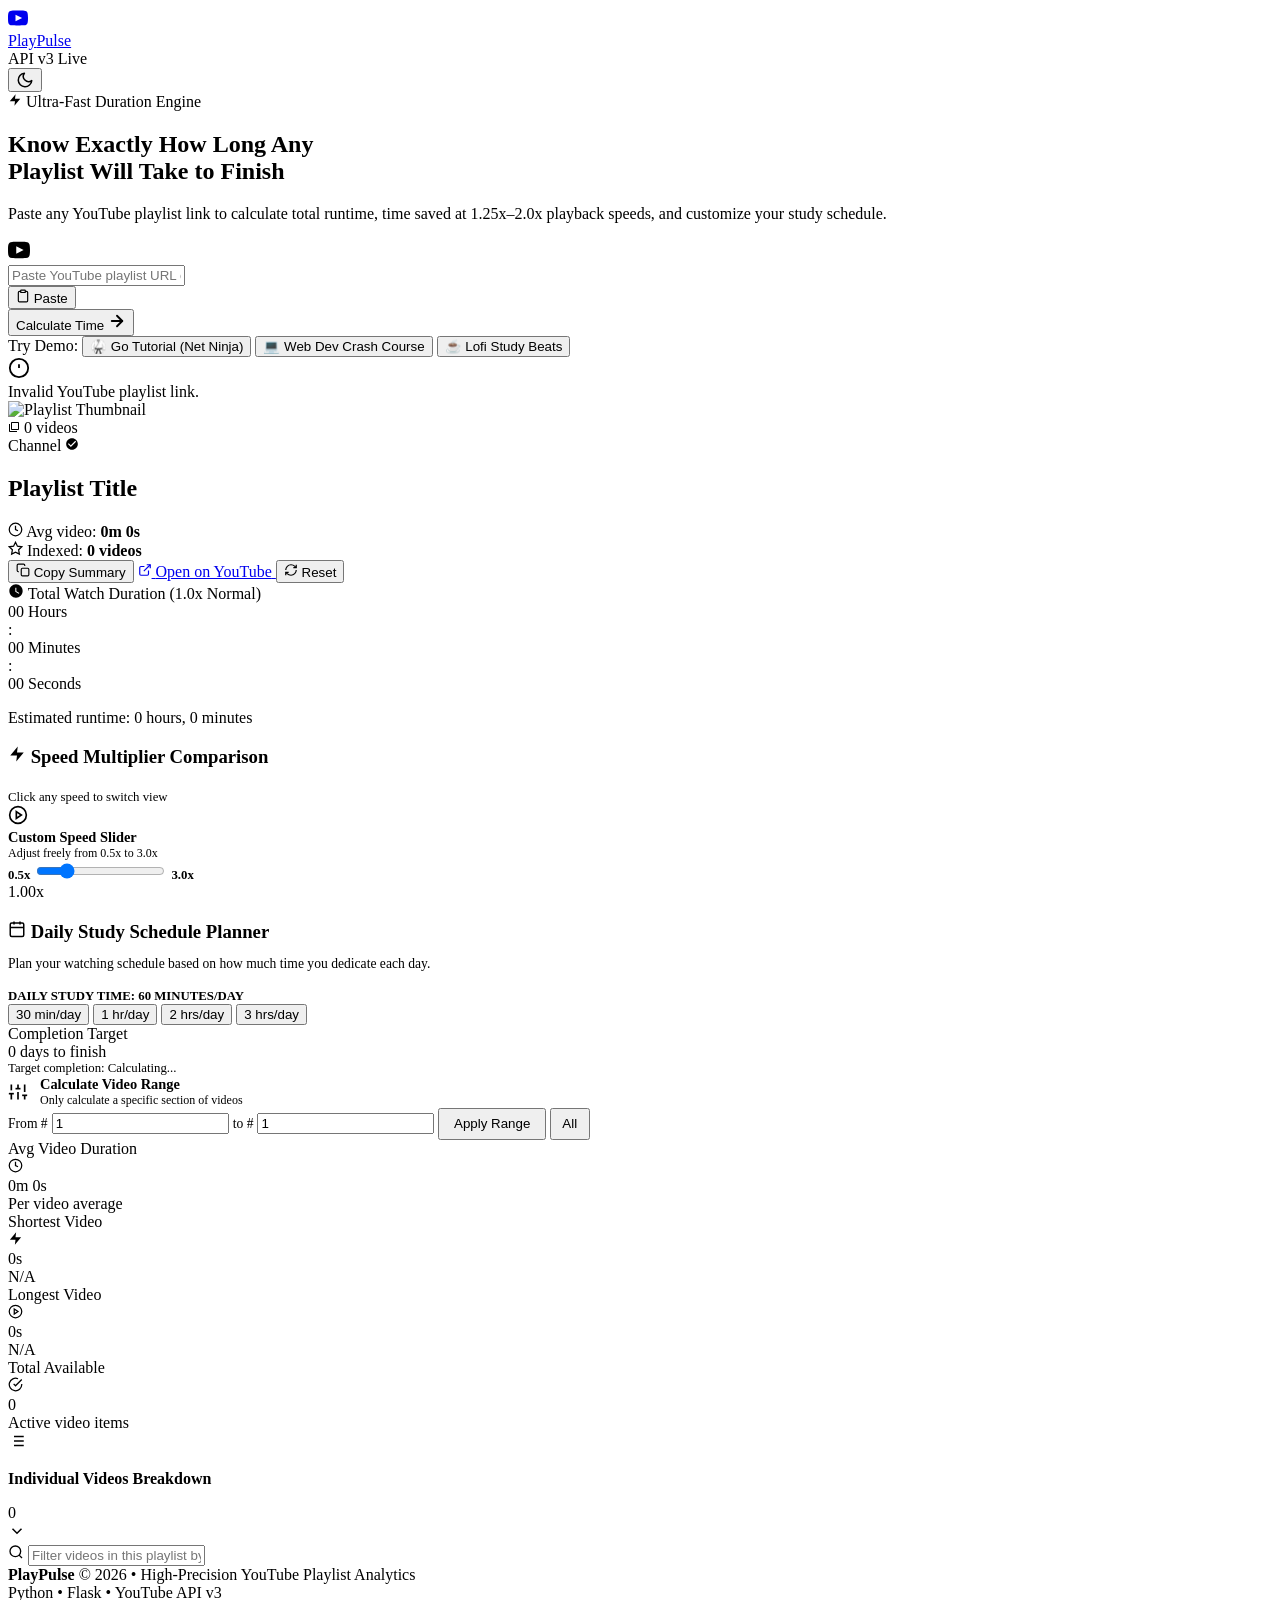
==== public/index.html @ 9b8255d4 "fix(deploy): Add public directory and standalone Netlify function for instant CDN serving" ====
<!DOCTYPE html>
<html lang="en" data-theme="dark">
<head>
  <meta charset="UTF-8">
  <meta name="viewport" content="width=device-width, initial-scale=1.0">
  <title>PlayPulse — YouTube Playlist Duration & Speed Calculator</title>
  <meta name="description" content="Calculate total duration, multi-speed watch times, and study schedules for any YouTube playlist instantly.">
  
  <!-- Browser Favicon & Touch Icons -->
  <link rel="icon" type="image/svg+xml" href="/favicon.svg">
  <link rel="alternate icon" type="image/x-icon" href="/favicon.ico">
  <link rel="apple-touch-icon" href="/favicon.png">
  
  <!-- Modern Fonts -->
  <link rel="preconnect" href="https://fonts.googleapis.com">
  <link rel="preconnect" href="https://fonts.gstatic.com" crossorigin>
  <link href="https://fonts.googleapis.com/css2?family=Inter:wght@400;500;600;700&family=JetBrains+Mono:wght@500;600;700;800&family=Plus+Jakarta+Sans:wght@400;500;600;700;800&display=swap" rel="stylesheet">
  <link rel="stylesheet" href="/styles.css">
</head>
<body>

  <!-- Ambient Glow Atmosphere -->
  <div class="ambient-glow" aria-hidden="true">
    <div class="glow-orb-1"></div>
    <div class="glow-orb-2"></div>
    <div class="glow-orb-3"></div>
    <div class="ambient-grid"></div>
  </div>

  <div class="app-wrapper">
    <!-- Sticky Navigation -->
    <header class="navbar">
      <div class="container nav-content">
        <a href="/" class="brand-logo" id="logoLink">
          <div class="logo-icon-wrapper">
            <svg width="20" height="20" viewBox="0 0 24 24" fill="currentColor">
              <path d="M19.615 3.184c-3.604-.246-11.631-.245-15.23 0-3.897.266-4.356 2.62-4.385 8.816.029 6.185.484 8.549 4.385 8.816 3.6.245 11.626.246 15.23 0 3.897-.266 4.356-2.62 4.385-8.816-.029-6.185-.484-8.549-4.385-8.816zm-10.615 12.816v-8l8 3.993-8 4.007z"/>
            </svg>
          </div>
          <span class="logo-text">Play<span>Pulse</span></span>
        </a>

        <div class="nav-badges">
          <div class="version-pill">
            <span class="status-dot"></span>
            <span>API v3 Live</span>
          </div>
        </div>

        <div class="nav-actions">
          <button id="themeToggleBtn" class="icon-btn" aria-label="Toggle light/dark theme" title="Toggle theme">
            <svg id="themeIconSun" width="18" height="18" viewBox="0 0 24 24" fill="none" stroke="currentColor" stroke-width="2" stroke-linecap="round" stroke-linejoin="round" style="display:none;">
              <circle cx="12" cy="12" r="5"></circle>
              <line x1="12" y1="1" x2="12" y2="3"></line>
              <line x1="12" y1="21" x2="12" y2="23"></line>
              <line x1="4.22" y1="4.22" x2="5.64" y2="5.64"></line>
              <line x1="18.36" y1="18.36" x2="19.78" y2="19.78"></line>
              <line x1="1" y1="12" x2="3" y2="12"></line>
              <line x1="21" y1="12" x2="23" y2="12"></line>
              <line x1="4.22" y1="19.78" x2="5.64" y2="18.36"></line>
              <line x1="18.36" y1="5.64" x2="19.78" y2="4.22"></line>
            </svg>
            <svg id="themeIconMoon" width="18" height="18" viewBox="0 0 24 24" fill="none" stroke="currentColor" stroke-width="2" stroke-linecap="round" stroke-linejoin="round">
              <path d="M21 12.79A9 9 0 1 1 11.21 3 7 7 0 0 0 21 12.79z"></path>
            </svg>
          </button>
        </div>
      </div>
    </header>

    <!-- Main Content -->
    <main class="container">
      <!-- Hero Header -->
      <section class="hero-section">
        <div class="hero-badge">
          <svg width="14" height="14" viewBox="0 0 24 24" fill="currentColor">
            <polygon points="13 2 3 14 12 14 11 22 21 10 12 10 13 2"></polygon>
          </svg>
          <span>Ultra-Fast Duration Engine</span>
        </div>
        <h1 class="hero-title">
          Know Exactly How Long Any <br>
          <span class="hero-title-gradient">Playlist Will Take to Finish</span>
        </h1>
        <p class="hero-subtitle">
          Paste any YouTube playlist link to calculate total runtime, time saved at 1.25x–2.0x playback speeds, and customize your study schedule.
        </p>

        <!-- Search Bar Command Center -->
        <div class="search-container">
          <form id="playlistForm" class="search-box-glass">
            <div class="search-icon-left">
              <svg width="22" height="22" viewBox="0 0 24 24" fill="currentColor">
                <path d="M19.615 3.184c-3.604-.246-11.631-.245-15.23 0-3.897.266-4.356 2.62-4.385 8.816.029 6.185.484 8.549 4.385 8.816 3.6.245 11.626.246 15.23 0 3.897-.266 4.356-2.62 4.385-8.816-.029-6.185-.484-8.549-4.385-8.816zm-10.615 12.816v-8l8 3.993-8 4.007z"/>
              </svg>
            </div>
            <input 
              type="text" 
              id="playlistUrl" 
              class="search-input" 
              placeholder="Paste YouTube playlist URL or ID (e.g. https://youtube.com/playlist?list=...)" 
              required
              autocomplete="off"
              spellcheck="false"
            />
            <div class="input-tool-actions">
              <button type="button" id="pasteBtn" class="tool-btn" title="Paste from clipboard">
                <svg width="14" height="14" viewBox="0 0 24 24" fill="none" stroke="currentColor" stroke-width="2" stroke-linecap="round" stroke-linejoin="round">
                  <path d="M16 4h2a2 2 0 0 1 2 2v14a2 2 0 0 1-2 2H6a2 2 0 0 1-2-2V6a2 2 0 0 1 2-2h2"></path>
                  <rect x="8" y="2" width="8" height="4" rx="1" ry="1"></rect>
                </svg>
                <span>Paste</span>
              </button>
              <button type="button" id="clearBtn" class="tool-btn" style="display:none;" title="Clear input">
                ✕
              </button>
            </div>
            <button type="submit" id="submitBtn" class="btn-primary">
              <span id="btnText">Calculate Time</span>
              <svg id="btnArrow" width="18" height="18" viewBox="0 0 24 24" fill="none" stroke="currentColor" stroke-width="2.5" stroke-linecap="round" stroke-linejoin="round">
                <line x1="5" y1="12" x2="19" y2="12"></line>
                <polyline points="12 5 19 12 12 19"></polyline>
              </svg>
              <span id="btnSpinner" class="spinner" style="display:none;"></span>
            </button>
          </form>
        </div>

        <!-- Preset Chips -->
        <div class="preset-container">
          <span class="preset-label">Try Demo:</span>
          <button type="button" class="preset-chip" data-url="https://www.youtube.com/playlist?list=PL4cUxeGkcC9gC88BEo9czgyS72A3doDeM">
            <span>🥋</span> Go Tutorial (Net Ninja)
          </button>
          <button type="button" class="preset-chip" data-url="https://www.youtube.com/playlist?list=PLillGF-RfqbYeckUaD1z6nE_456_789">
            <span>💻</span> Web Dev Crash Course
          </button>
          <button type="button" class="preset-chip" data-url="https://www.youtube.com/playlist?list=PL2fnLEX043CR0_8xT6_o1sLz8f8yM9_tP">
            <span>☕</span> Lofi Study Beats
          </button>
        </div>

        <!-- Recents Bar -->
        <div id="recentsBar" class="recents-bar" style="display:none;"></div>
      </section>

      <!-- Error Message Card -->
      <div id="errorCard" class="error-card" role="alert">
        <div class="error-content">
          <svg width="22" height="22" viewBox="0 0 24 24" fill="none" stroke="currentColor" stroke-width="2">
            <circle cx="12" cy="12" r="10"></circle>
            <line x1="12" y1="8" x2="12" y2="12"></line>
            <line x1="12" y1="16" x2="12.01" y2="16"></line>
          </svg>
          <div id="errorMessageText">Invalid YouTube playlist link.</div>
        </div>
      </div>

      <!-- Results Dashboard -->
      <section id="resultsDashboard">
        <!-- Showcase Card (Playlist Overview) -->
        <div class="showcase-card">
          <div class="showcase-header">
            <div class="playlist-thumb-wrapper">
              <img id="playlistThumb" src="" alt="Playlist Thumbnail" class="playlist-thumb-img" />
              <div class="thumb-count-overlay">
                <svg width="12" height="12" viewBox="0 0 24 24" fill="currentColor">
                  <path d="M4 6H2v14c0 1.1.9 2 2 2h14v-2H4V6zm16-4H8c-1.1 0-2 .9-2 2v12c0 1.1.9 2 2 2h12c1.1 0 2-.9 2-2V4c0-1.1-.9-2-2-2zm0 14H8V4h12v12z"/>
                </svg>
                <span id="playlistVideoCount">0</span> videos
              </div>
            </div>
            <div class="playlist-meta">
              <div class="channel-tag">
                <span id="playlistChannel">Channel</span>
                <svg class="verified-badge" width="14" height="14" viewBox="0 0 24 24" fill="currentColor">
                  <path d="M12 2C6.48 2 2 6.48 2 12s4.48 10 10 10 10-4.48 10-10S17.52 2 12 2zm-2 15l-5-5 1.41-1.41L10 14.17l7.59-7.59L19 8l-9 9z"/>
                </svg>
              </div>
              <h2 id="playlistTitle" class="playlist-main-title">Playlist Title</h2>
              <div class="playlist-quick-stats">
                <div class="quick-stat-item">
                  <svg width="15" height="15" viewBox="0 0 24 24" fill="none" stroke="currentColor" stroke-width="2">
                    <circle cx="12" cy="12" r="10"></circle>
                    <polyline points="12 6 12 12 16 14"></polyline>
                  </svg>
                  <span>Avg video: <strong id="statAvgLength">0m 0s</strong></span>
                </div>
                <div class="quick-stat-item">
                  <svg width="15" height="15" viewBox="0 0 24 24" fill="none" stroke="currentColor" stroke-width="2">
                    <polygon points="12 2 15.09 8.26 22 9.27 17 14.14 18.18 21.02 12 17.77 5.82 21.02 7 14.14 2 9.27 8.91 8.26 12 2"></polygon>
                  </svg>
                  <span>Indexed: <strong id="statVideoCountMeta">0 videos</strong></span>
                </div>
              </div>
              <div class="action-bar">
                <button type="button" id="copySummaryBtn" class="btn-secondary">
                  <svg width="14" height="14" viewBox="0 0 24 24" fill="none" stroke="currentColor" stroke-width="2">
                    <rect x="9" y="9" width="13" height="13" rx="2" ry="2"></rect>
                    <path d="M5 15H4a2 2 0 0 1-2-2V4a2 2 0 0 1 2-2h9a2 2 0 0 1 2 2v1"></path>
                  </svg>
                  <span>Copy Summary</span>
                </button>
                <a id="ytExternalLink" href="#" target="_blank" rel="noopener noreferrer" class="btn-secondary">
                  <svg width="14" height="14" viewBox="0 0 24 24" fill="none" stroke="currentColor" stroke-width="2">
                    <path d="M18 13v6a2 2 0 0 1-2 2H5a2 2 0 0 1-2-2V8a2 2 0 0 1 2-2h6"></path>
                    <polyline points="15 3 21 3 21 9"></polyline>
                    <line x1="10" y1="14" x2="21" y2="3"></line>
                  </svg>
                  <span>Open on YouTube</span>
                </a>
                <button type="button" id="resetBtn" class="btn-secondary" title="Calculate another">
                  <svg width="14" height="14" viewBox="0 0 24 24" fill="none" stroke="currentColor" stroke-width="2">
                    <path d="M3 12a9 9 0 0 1 9-9 9.75 9.75 0 0 1 6.74 2.74L21 8"></path>
                    <path d="M21 3v5h-5"></path>
                    <path d="M21 12a9 9 0 0 1-9 9 9.75 9.75 0 0 1-6.74-2.74L3 16"></path>
                    <path d="M8 16H3v5"></path>
                  </svg>
                  <span>Reset</span>
                </button>
              </div>
            </div>
          </div>
        </div>

        <!-- Total Time Digital Banner -->
        <div class="hero-duration-banner">
          <div class="duration-banner-label">
            <svg width="16" height="16" viewBox="0 0 24 24" fill="currentColor">
              <path d="M12 2C6.5 2 2 6.5 2 12s4.5 10 10 10 10-4.5 10-10S17.5 2 12 2zm4.2 14.2L11 13V7h1.5v5.2l4.5 2.7-.8 1.3z"/>
            </svg>
            <span id="activeSpeedLabel">Total Watch Duration (1.0x Normal)</span>
          </div>

          <div class="digital-time-clock">
            <div id="digitBlockDays" class="time-digit-block" style="display:none;">
              <span id="digitDays" class="digit-value">00</span>
              <span class="digit-unit">Days</span>
            </div>
            <span id="separatorDays" class="time-separator" style="display:none;">:</span>

            <div class="time-digit-block">
              <span id="digitHours" class="digit-value">00</span>
              <span class="digit-unit">Hours</span>
            </div>
            <span class="time-separator">:</span>

            <div class="time-digit-block">
              <span id="digitMins" class="digit-value">00</span>
              <span class="digit-unit">Minutes</span>
            </div>
            <span class="time-separator">:</span>

            <div class="time-digit-block">
              <span id="digitSecs" class="digit-value">00</span>
              <span class="digit-unit">Seconds</span>
            </div>
          </div>

          <p class="duration-human-readable">
            Estimated runtime: <span id="verboseDurationText">0 hours, 0 minutes</span>
          </p>
        </div>

        <!-- Playback Speeds Matrix -->
        <div class="section-header-row">
          <h3 class="section-title">
            <svg width="18" height="18" viewBox="0 0 24 24" fill="currentColor" style="color: var(--brand-yt);">
              <polygon points="13 2 3 14 12 14 11 22 21 10 12 10 13 2"></polygon>
            </svg>
            Speed Multiplier Comparison
          </h3>
          <span style="font-size: 0.8rem; color: var(--text-tertiary);">Click any speed to switch view</span>
        </div>

        <div class="speeds-grid" id="speedsGrid">
          <!-- Populated dynamically via JS -->
        </div>

        <!-- Custom Speed Smooth Slider -->
        <div class="custom-speed-box">
          <div class="custom-speed-info">
            <svg width="20" height="20" viewBox="0 0 24 24" fill="none" stroke="currentColor" stroke-width="2">
              <circle cx="12" cy="12" r="10"></circle>
              <polygon points="10 8 16 12 10 16 10 8"></polygon>
            </svg>
            <div>
              <div style="font-weight: 700; font-size: 0.9rem;">Custom Speed Slider</div>
              <div style="font-size: 0.75rem; color: var(--text-tertiary);">Adjust freely from 0.5x to 3.0x</div>
            </div>
          </div>
          <div class="custom-speed-slider-wrap">
            <span style="font-size: 0.8rem; font-weight: 600; color: var(--text-tertiary);">0.5x</span>
            <input type="range" id="customSpeedSlider" class="range-slider" min="0.5" max="3.0" step="0.05" value="1.0">
            <span style="font-size: 0.8rem; font-weight: 600; color: var(--text-tertiary);">3.0x</span>
          </div>
          <div class="custom-speed-val" id="customSpeedDisplay">1.00x</div>
        </div>

        <!-- Study Planner Estimator -->
        <div class="study-planner-card">
          <h3 class="section-title" style="margin-bottom: 0.25rem;">
            <svg width="18" height="18" viewBox="0 0 24 24" fill="none" stroke="currentColor" stroke-width="2" style="color: var(--accent-emerald);">
              <rect x="3" y="4" width="18" height="18" rx="2" ry="2"></rect>
              <line x1="16" y1="2" x2="16" y2="6"></line>
              <line x1="8" y1="2" x2="8" y2="6"></line>
              <line x1="3" y1="10" x2="21" y2="10"></line>
            </svg>
            Daily Study Schedule Planner
          </h3>
          <p style="font-size: 0.85rem; color: var(--text-secondary);">
            Plan your watching schedule based on how much time you dedicate each day.
          </p>

          <div class="study-planner-body">
            <div>
              <label style="font-size: 0.8rem; font-weight: 700; color: var(--text-tertiary); text-transform: uppercase;">
                Daily Study Time: <strong id="dailyTimeLabel" style="color: var(--text-primary);">60 minutes/day</strong>
              </label>
              <div class="study-presets">
                <button type="button" class="study-chip" data-mins="30">30 min/day</button>
                <button type="button" class="study-chip active" data-mins="60">1 hr/day</button>
                <button type="button" class="study-chip" data-mins="120">2 hrs/day</button>
                <button type="button" class="study-chip" data-mins="180">3 hrs/day</button>
              </div>
            </div>

            <div class="study-result-box">
              <span class="study-result-title">Completion Target</span>
              <div class="study-result-days">
                <span id="studyDaysCount">0</span> days to finish
              </div>
              <div style="font-size: 0.8rem; color: var(--text-secondary);" id="studyFinishDate">
                Target completion: Calculating...
              </div>
            </div>
          </div>
        </div>

        <!-- Range Filter Box -->
        <div class="range-filter-card">
          <div style="display: flex; align-items: center; gap: 0.75rem;">
            <svg width="20" height="20" viewBox="0 0 24 24" fill="none" stroke="currentColor" stroke-width="2" style="color: var(--accent-purple);">
              <line x1="4" y1="21" x2="4" y2="14"></line>
              <line x1="4" y1="10" x2="4" y2="3"></line>
              <line x1="12" y1="21" x2="12" y2="12"></line>
              <line x1="12" y1="8" x2="12" y2="3"></line>
              <line x1="20" y1="21" x2="20" y2="16"></line>
              <line x1="20" y1="12" x2="20" y2="3"></line>
              <line x1="1" y1="14" x2="7" y2="14"></line>
              <line x1="9" y1="8" x2="15" y2="8"></line>
              <line x1="17" y1="16" x2="23" y2="16"></line>
            </svg>
            <div>
              <div style="font-weight: 700; font-size: 0.9rem;">Calculate Video Range</div>
              <div style="font-size: 0.75rem; color: var(--text-tertiary);">Only calculate a specific section of videos</div>
            </div>
          </div>
          <div class="range-inputs">
            <span style="font-size: 0.85rem; color: var(--text-secondary);">From #</span>
            <input type="number" id="rangeStart" class="range-num-input" min="1" value="1">
            <span style="font-size: 0.85rem; color: var(--text-secondary);">to #</span>
            <input type="number" id="rangeEnd" class="range-num-input" min="1" value="1">
            <button type="button" id="rangeApplyBtn" class="btn-secondary" style="padding: 0.4rem 0.85rem;">
              Apply Range
            </button>
            <button type="button" id="rangeResetBtn" class="btn-secondary" style="padding: 0.4rem 0.65rem;" title="Reset range to all videos">
              All
            </button>
          </div>
        </div>

        <!-- Deep Insights Grid -->
        <div class="insights-grid">
          <div class="insight-card">
            <div class="insight-card-top">
              <span>Avg Video Duration</span>
              <div class="insight-icon" style="color: var(--accent-cyan);">
                <svg width="15" height="15" viewBox="0 0 24 24" fill="none" stroke="currentColor" stroke-width="2">
                  <circle cx="12" cy="12" r="10"></circle>
                  <polyline points="12 6 12 12 16 14"></polyline>
                </svg>
              </div>
            </div>
            <div class="insight-value" id="insightAvg">0m 0s</div>
            <div class="insight-subtext">Per video average</div>
          </div>

          <div class="insight-card">
            <div class="insight-card-top">
              <span>Shortest Video</span>
              <div class="insight-icon" style="color: var(--accent-emerald);">
                <svg width="15" height="15" viewBox="0 0 24 24" fill="currentColor">
                  <polygon points="13 2 3 14 12 14 11 22 21 10 12 10 13 2"></polygon>
                </svg>
              </div>
            </div>
            <div class="insight-value" id="insightShortestDur">0s</div>
            <div class="insight-subtext" id="insightShortestTitle">N/A</div>
          </div>

          <div class="insight-card">
            <div class="insight-card-top">
              <span>Longest Video</span>
              <div class="insight-icon" style="color: var(--accent-amber);">
                <svg width="15" height="15" viewBox="0 0 24 24" fill="none" stroke="currentColor" stroke-width="2">
                  <circle cx="12" cy="12" r="10"></circle>
                  <polygon points="10 8 16 12 10 16 10 8"></polygon>
                </svg>
              </div>
            </div>
            <div class="insight-value" id="insightLongestDur">0s</div>
            <div class="insight-subtext" id="insightLongestTitle">N/A</div>
          </div>

          <div class="insight-card">
            <div class="insight-card-top">
              <span>Total Available</span>
              <div class="insight-icon" style="color: var(--brand-yt);">
                <svg width="15" height="15" viewBox="0 0 24 24" fill="none" stroke="currentColor" stroke-width="2">
                  <path d="M22 11.08V12a10 10 0 1 1-5.93-9.14"></path>
                  <polyline points="22 4 12 14.01 9 11.01"></polyline>
                </svg>
              </div>
            </div>
            <div class="insight-value" id="insightTotalVideos">0</div>
            <div class="insight-subtext">Active video items</div>
          </div>
        </div>

        <!-- Video List Drawer -->
        <div class="video-list-container">
          <div class="video-list-header" id="videoListHeader">
            <div class="video-list-title-group">
              <svg width="18" height="18" viewBox="0 0 24 24" fill="none" stroke="currentColor" stroke-width="2">
                <line x1="8" y1="6" x2="21" y2="6"></line>
                <line x1="8" y1="12" x2="21" y2="12"></line>
                <line x1="8" y1="18" x2="21" y2="18"></line>
                <line x1="3" y1="6" x2="3.01" y2="6"></line>
                <line x1="3" y1="12" x2="3.01" y2="12"></line>
                <line x1="3" y1="18" x2="3.01" y2="18"></line>
              </svg>
              <h3 style="font-size: 1rem; font-weight: 700;">Individual Videos Breakdown</h3>
              <span class="list-count-badge" id="videoListBadge">0</span>
            </div>
            <svg id="chevronIcon" width="18" height="18" viewBox="0 0 24 24" fill="none" stroke="currentColor" stroke-width="2" style="transition: transform 0.2s;">
              <polyline points="6 9 12 15 18 9"></polyline>
            </svg>
          </div>

          <div id="videoListDrawer" style="display:block;">
            <div class="video-search-wrap">
              <svg width="16" height="16" viewBox="0 0 24 24" fill="none" stroke="currentColor" stroke-width="2" style="color: var(--text-tertiary);">
                <circle cx="11" cy="11" r="8"></circle>
                <line x1="21" y1="21" x2="16.65" y2="16.65"></line>
              </svg>
              <input type="text" id="videoSearchInput" class="video-search-input" placeholder="Filter videos in this playlist by title..." />
            </div>

            <div class="video-items-scroll" id="videoItemsList">
              <!-- Populated dynamically via JS -->
            </div>
          </div>
        </div>
      </section>
    </main>

    <!-- Footer -->
    <footer class="app-footer">
      <div class="container footer-content">
        <div>
          <strong>PlayPulse</strong> &copy; 2026 • High-Precision YouTube Playlist Analytics
        </div>
        <div class="footer-links">
          <span class="footer-link">Python &bull; Flask &bull; YouTube API v3</span>
        </div>
      </div>
    </footer>
  </div>

  <!-- Toast Notification Container -->
  <div class="toast-container" id="toastContainer"></div>

  <script>
    // State management
    let playlistData = null;
    let activeSpeed = 1.0;
    let dailyMins = 60;
    let selectedVideoIndices = new Set();
    let isDarkMode = true;

    // Elements
    const form = document.getElementById('playlistForm');
    const input = document.getElementById('playlistUrl');
    const submitBtn = document.getElementById('submitBtn');
    const btnText = document.getElementById('btnText');
    const btnArrow = document.getElementById('btnArrow');
    const btnSpinner = document.getElementById('btnSpinner');
    const pasteBtn = document.getElementById('pasteBtn');
    const clearBtn = document.getElementById('clearBtn');
    const errorCard = document.getElementById('errorCard');
    const errorMessageText = document.getElementById('errorMessageText');
    const resultsDashboard = document.getElementById('resultsDashboard');
    const toastContainer = document.getElementById('toastContainer');
    const recentsBar = document.getElementById('recentsBar');
    const customSpeedSlider = document.getElementById('customSpeedSlider');
    const customSpeedDisplay = document.getElementById('customSpeedDisplay');
    const videoSearchInput = document.getElementById('videoSearchInput');
    const rangeStart = document.getElementById('rangeStart');
    const rangeEnd = document.getElementById('rangeEnd');

    // Theme setup
    const themeToggleBtn = document.getElementById('themeToggleBtn');
    const themeIconSun = document.getElementById('themeIconSun');
    const themeIconMoon = document.getElementById('themeIconMoon');

    function applyTheme(theme) {
      document.documentElement.setAttribute('data-theme', theme);
      localStorage.setItem('theme', theme);
      if (theme === 'light') {
        themeIconSun.style.display = 'block';
        themeIconMoon.style.display = 'none';
        isDarkMode = false;
      } else {
        themeIconSun.style.display = 'none';
        themeIconMoon.style.display = 'block';
        isDarkMode = true;
      }
    }

    const savedTheme = localStorage.getItem('theme') || 'dark';
    applyTheme(savedTheme);

    themeToggleBtn.addEventListener('click', () => {
      const nextTheme = isDarkMode ? 'light' : 'dark';
      applyTheme(nextTheme);
      showToast(`Switched to ${nextTheme} mode 🌓`);
    });

    // Input handlers
    input.addEventListener('input', () => {
      clearBtn.style.display = input.value.trim() ? 'inline-flex' : 'none';
    });

    clearBtn.addEventListener('click', () => {
      input.value = '';
      clearBtn.style.display = 'none';
      input.focus();
    });

    pasteBtn.addEventListener('click', async () => {
      try {
        const text = await navigator.clipboard.readText();
        if (text) {
          input.value = text.trim();
          clearBtn.style.display = 'inline-flex';
          showToast('Pasted URL from clipboard 📋');
          form.dispatchEvent(new Event('submit'));
        }
      } catch (err) {
        showToast('Please allow clipboard permissions to paste');
      }
    });

    // Preset chips
    document.querySelectorAll('.preset-chip').forEach(chip => {
      chip.addEventListener('click', () => {
        const url = chip.getAttribute('data-url');
        input.value = url;
        clearBtn.style.display = 'inline-flex';
        form.dispatchEvent(new Event('submit'));
      });
    });

    // Toast helper
    function showToast(message) {
      const toast = document.createElement('div');
      toast.className = 'toast';
      toast.innerHTML = `
        <svg width="16" height="16" viewBox="0 0 24 24" fill="none" stroke="currentColor" stroke-width="2.5" style="color: var(--accent-emerald);">
          <polyline points="20 6 9 17 4 12"></polyline>
        </svg>
        <span>${message}</span>
      `;
      toastContainer.appendChild(toast);
      setTimeout(() => {
        toast.style.opacity = '0';
        toast.style.transform = 'translateY(10px)';
        toast.style.transition = 'all 0.3s ease';
        setTimeout(() => toast.remove(), 300);
      }, 3000);
    }

    // Format seconds helper
    function formatSecs(secs) {
      secs = Math.max(0, Math.round(secs));
      const days = Math.floor(secs / 86400);
      const hours = Math.floor((secs % 86400) / 3600);
      const minutes = Math.floor((secs % 3600) / 60);
      const seconds = secs % 60;

      const parts = [];
      if (days > 0) parts.push(`${days}d`);
      if (hours > 0 || days > 0) parts.push(`${hours}h`);
      if (minutes > 0 || hours > 0 || days > 0) parts.push(`${minutes}m`);
      parts.push(`${seconds}s`);

      return {
        days,
        hours,
        minutes,
        seconds,
        text: parts.join(' '),
        verbose: `${hours > 0 ? hours + 'h ' : ''}${minutes}m ${seconds}s`
      };
    }

    function padZero(num) {
      return num < 10 ? '0' + num : '' + num;
    }

    // Loading State
    function setLoading(isLoading) {
      if (isLoading) {
        submitBtn.disabled = true;
        btnText.style.display = 'none';
        btnArrow.style.display = 'none';
        btnSpinner.style.display = 'inline-block';
        errorCard.style.display = 'none';
      } else {
        submitBtn.disabled = false;
        btnText.style.display = 'inline-block';
        btnArrow.style.display = 'inline-block';
        btnSpinner.style.display = 'none';
      }
    }

    // Form Submission
    form.addEventListener('submit', async (e) => {
      e.preventDefault();
      const playlistUrl = input.value.trim();
      if (!playlistUrl) return;

      setLoading(true);
      errorCard.style.display = 'none';

      try {
        const response = await fetch('/get_playlist_duration', {
          method: 'POST',
          headers: { 'Content-Type': 'application/json' },
          body: JSON.stringify({ url: playlistUrl })
        });

        const data = await response.json();

        if (!response.ok || data.error) {
          throw new Error(data.error || 'Failed to fetch playlist data.');
        }

        playlistData = data;
        selectedVideoIndices = new Set(data.videos.map((_, i) => i));
        
        saveRecent(data.playlist);
        renderDashboard();
        showToast('Playlist duration calculated successfully! ⚡');

      } catch (err) {
        errorMessageText.textContent = err.message || 'Unable to fetch playlist data.';
        errorCard.style.display = 'block';
        resultsDashboard.style.display = 'none';
      } finally {
        setLoading(false);
      }
    });

    // Render Dashboard
    function renderDashboard() {
      if (!playlistData) return;

      const p = playlistData.playlist;
      const stats = playlistData.stats;
      const videos = playlistData.videos;

      // Meta info
      document.getElementById('playlistTitle').textContent = p.title;
      document.getElementById('playlistChannel').textContent = p.channelTitle;
      document.getElementById('playlistVideoCount').textContent = p.videoCount;
      document.getElementById('statVideoCountMeta').textContent = `${p.videoCount} videos`;
      document.getElementById('statAvgLength').textContent = stats.avgFormatted;
      document.getElementById('videoListBadge').textContent = `${videos.length} videos`;
      
      const thumbEl = document.getElementById('playlistThumb');
      thumbEl.src = p.thumbnail || (videos[0] ? videos[0].thumbnail : '');
      thumbEl.alt = p.title;

      document.getElementById('ytExternalLink').href = `https://www.youtube.com/playlist?list=${p.id}`;

      // Range selector bounds
      rangeStart.min = 1;
      rangeStart.max = videos.length;
      rangeStart.value = 1;
      rangeEnd.min = 1;
      rangeEnd.max = videos.length;
      rangeEnd.value = videos.length;

      // Insights
      document.getElementById('insightAvg').textContent = stats.avgFormatted;
      document.getElementById('insightTotalVideos').textContent = videos.length;
      
      if (stats.shortest) {
        document.getElementById('insightShortestDur').textContent = stats.shortest.duration;
        document.getElementById('insightShortestTitle').textContent = stats.shortest.title;
      }
      if (stats.longest) {
        document.getElementById('insightLongestDur').textContent = stats.longest.duration;
        document.getElementById('insightLongestTitle').textContent = stats.longest.title;
      }

      // Render Speed Matrix
      renderSpeedCards();

      // Render Video List
      renderVideoList();

      // Recalculate Active Time Display
      updateActiveTime();

      resultsDashboard.style.display = 'block';
      resultsDashboard.scrollIntoView({ behavior: 'smooth', block: 'start' });
    }

    // Render Speed Matrix Cards
    function renderSpeedCards() {
      const grid = document.getElementById('speedsGrid');
      grid.innerHTML = '';

      const speedList = [
        { key: '1.0', speed: 1.0, label: '1.0x', tag: 'Normal' },
        { key: '1.25', speed: 1.25, label: '1.25x', tag: '' },
        { key: '1.5', speed: 1.5, label: '1.5x', tag: 'Popular', isPopular: true },
        { key: '1.75', speed: 1.75, label: '1.75x', tag: '' },
        { key: '2.0', speed: 2.0, label: '2.0x', tag: 'Hyper' }
      ];

      const currentTotalSecs = getSelectedSeconds();

      speedList.forEach(item => {
        const adjSecs = Math.round(currentTotalSecs / item.speed);
        const fmt = formatSecs(adjSecs);
        const savedSecs = Math.max(0, currentTotalSecs - adjSecs);
        const savedFmt = formatSecs(savedSecs);

        const card = document.createElement('div');
        card.className = `speed-card ${activeSpeed === item.speed ? 'active' : ''}`;
        card.innerHTML = `
          ${item.isPopular ? '<div class="speed-popular-tag">🔥 Popular</div>' : ''}
          <div class="speed-badge">${item.label}</div>
          <div class="speed-time">${fmt.text}</div>
          <div class="speed-saved">${item.speed === 1.0 ? 'Standard' : `Save ${savedFmt.hours > 0 ? savedFmt.hours + 'h ' : ''}${savedFmt.minutes}m`}</div>
        `;

        card.addEventListener('click', () => {
          activeSpeed = item.speed;
          customSpeedSlider.value = item.speed;
          customSpeedDisplay.textContent = `${item.speed.toFixed(2)}x`;
          document.querySelectorAll('.speed-card').forEach(c => c.classList.remove('active'));
          card.classList.add('active');
          updateActiveTime();
        });

        grid.appendChild(card);
      });
    }

    // Get current total seconds based on selected/filtered videos
    function getSelectedSeconds() {
      if (!playlistData) return 0;
      let total = 0;
      playlistData.videos.forEach((v, idx) => {
        if (selectedVideoIndices.has(idx)) {
          total += v.durationSeconds;
        }
      });
      return total;
    }

    // Update digital clock and active labels
    function updateActiveTime() {
      const baseSecs = getSelectedSeconds();
      const effectiveSecs = Math.round(baseSecs / activeSpeed);
      const fmt = formatSecs(effectiveSecs);

      document.getElementById('activeSpeedLabel').textContent = `Total Watch Duration (${activeSpeed.toFixed(2)}x Speed • ${selectedVideoIndices.size} videos)`;
      
      const digitDays = document.getElementById('digitDays');
      const digitBlockDays = document.getElementById('digitBlockDays');
      const separatorDays = document.getElementById('separatorDays');

      if (fmt.days > 0) {
        digitBlockDays.style.display = 'flex';
        separatorDays.style.display = 'inline';
        digitDays.textContent = padZero(fmt.days);
      } else {
        digitBlockDays.style.display = 'none';
        separatorDays.style.display = 'none';
      }

      document.getElementById('digitHours').textContent = padZero(fmt.hours);
      document.getElementById('digitMins').textContent = padZero(fmt.minutes);
      document.getElementById('digitSecs').textContent = padZero(fmt.seconds);

      const verboseParts = [];
      if (fmt.days > 0) verboseParts.push(`${fmt.days} ${fmt.days === 1 ? 'day' : 'days'}`);
      if (fmt.hours > 0) verboseParts.push(`${fmt.hours} ${fmt.hours === 1 ? 'hour' : 'hours'}`);
      if (fmt.minutes > 0) verboseParts.push(`${fmt.minutes} ${fmt.minutes === 1 ? 'minute' : 'minutes'}`);
      if (fmt.seconds > 0 || verboseParts.length === 0) verboseParts.push(`${fmt.seconds} seconds`);

      document.getElementById('verboseDurationText').textContent = verboseParts.join(', ');

      // Update study schedule
      updateStudyPlan(effectiveSecs);
    }

    // Custom Slider listener
    customSpeedSlider.addEventListener('input', (e) => {
      const val = parseFloat(e.target.value);
      activeSpeed = val;
      customSpeedDisplay.textContent = `${val.toFixed(2)}x`;
      document.querySelectorAll('.speed-card').forEach(c => {
        c.classList.toggle('active', c.querySelector('.speed-badge').textContent === `${val}x`);
      });
      updateActiveTime();
    });

    // Study Plan Calculator
    function updateStudyPlan(totalSecs) {
      const totalMinutes = totalSecs / 60;
      const daysNeeded = (totalMinutes / dailyMins).toFixed(1);
      document.getElementById('studyDaysCount').textContent = daysNeeded;

      const finishDate = new Date();
      finishDate.setDate(finishDate.getDate() + Math.ceil(parseFloat(daysNeeded)));
      const options = { weekday: 'short', month: 'short', day: 'numeric' };
      document.getElementById('studyFinishDate').textContent = `Target completion by: ${finishDate.toLocaleDateString(undefined, options)}`;
    }

    document.querySelectorAll('.study-chip').forEach(chip => {
      chip.addEventListener('click', () => {
        document.querySelectorAll('.study-chip').forEach(c => c.classList.remove('active'));
        chip.classList.add('active');
        dailyMins = parseInt(chip.getAttribute('data-mins'), 10);
        document.getElementById('dailyTimeLabel').textContent = `${dailyMins} minutes/day`;
        updateActiveTime();
      });
    });

    // Range Filter Logic
    document.getElementById('rangeApplyBtn').addEventListener('click', () => {
      if (!playlistData) return;
      const start = Math.max(1, parseInt(rangeStart.value, 10) || 1);
      const end = Math.min(playlistData.videos.length, parseInt(rangeEnd.value, 10) || playlistData.videos.length);

      selectedVideoIndices.clear();
      for (let i = start - 1; i <= end - 1; i++) {
        selectedVideoIndices.add(i);
      }

      renderSpeedCards();
      renderVideoList();
      updateActiveTime();
      showToast(`Applied range: Videos #${start} to #${end} 🎯`);
    });

    document.getElementById('rangeResetBtn').addEventListener('click', () => {
      if (!playlistData) return;
      selectedVideoIndices = new Set(playlistData.videos.map((_, i) => i));
      rangeStart.value = 1;
      rangeEnd.value = playlistData.videos.length;
      renderSpeedCards();
      renderVideoList();
      updateActiveTime();
      showToast('Reset to all videos 🔄');
    });

    // Render Video List
    function renderVideoList() {
      const container = document.getElementById('videoItemsList');
      container.innerHTML = '';
      const filter = videoSearchInput.value.toLowerCase().trim();

      playlistData.videos.forEach((v, idx) => {
        if (filter && !v.title.toLowerCase().includes(filter)) return;

        const isChecked = selectedVideoIndices.has(idx);
        const item = document.createElement('div');
        item.className = 'video-item';
        item.innerHTML = `
          <input type="checkbox" class="video-checkbox" data-index="${idx}" ${isChecked ? 'checked' : ''} style="cursor:pointer; width:16px; height:16px; accent-color: var(--brand-yt);" />
          <span class="video-pos">#${v.position}</span>
          <img src="${v.thumbnail || ''}" alt="" class="video-thumb-small" loading="lazy" />
          <div class="video-title-wrap">
            <a href="https://www.youtube.com/watch?v=${v.id}&list=${playlistData.playlist.id}" target="_blank" rel="noopener noreferrer" class="video-title" title="${v.title}">
              ${v.title}
            </a>
          </div>
          <span class="video-item-dur">${v.duration}</span>
        `;

        const chk = item.querySelector('.video-checkbox');
        chk.addEventListener('change', (e) => {
          if (e.target.checked) {
            selectedVideoIndices.add(idx);
          } else {
            selectedVideoIndices.delete(idx);
          }
          renderSpeedCards();
          updateActiveTime();
        });

        container.appendChild(item);
      });
    }

    videoSearchInput.addEventListener('input', () => {
      renderVideoList();
    });

    // Video List Drawer Toggle
    const header = document.getElementById('videoListHeader');
    const drawer = document.getElementById('videoListDrawer');
    const chevron = document.getElementById('chevronIcon');
    let drawerOpen = true;

    header.addEventListener('click', () => {
      drawerOpen = !drawerOpen;
      drawer.style.display = drawerOpen ? 'block' : 'none';
      chevron.style.transform = drawerOpen ? 'rotate(0deg)' : 'rotate(-90deg)';
    });

    // Copy Summary Action
    document.getElementById('copySummaryBtn').addEventListener('click', () => {
      if (!playlistData) return;
      const p = playlistData.playlist;
      const baseSecs = getSelectedSeconds();
      const normal = formatSecs(baseSecs);
      const at15 = formatSecs(baseSecs / 1.5);
      const at20 = formatSecs(baseSecs / 2.0);

      const summary = `🎬 ${p.title} (${selectedVideoIndices.size} videos)
👤 Channel: ${p.channelTitle}
⏱️ Normal (1.0x): ${normal.text}
⚡ 1.5x Speed: ${at15.text} (Save ${formatSecs(baseSecs - baseSecs/1.5).text})
🔥 2.0x Speed: ${at20.text} (Save ${formatSecs(baseSecs - baseSecs/2.0).text})
🔗 https://www.youtube.com/playlist?list=${p.id}
— Calculated via PlayPulse`;

      navigator.clipboard.writeText(summary).then(() => {
        showToast('Formatted summary copied to clipboard! 📋');
      });
    });

    // Reset button
    document.getElementById('resetBtn').addEventListener('click', () => {
      resultsDashboard.style.display = 'none';
      input.value = '';
      clearBtn.style.display = 'none';
      input.focus();
      window.scrollTo({ top: 0, behavior: 'smooth' });
    });

    // Recents in localStorage
    function saveRecent(playlist) {
      let recents = JSON.parse(localStorage.getItem('recent_playlists') || '[]');
      recents = recents.filter(r => r.id !== playlist.id);
      recents.unshift({
        id: playlist.id,
        title: playlist.title,
        videoCount: playlist.videoCount
      });
      recents = recents.slice(0, 4);
      localStorage.setItem('recent_playlists', JSON.stringify(recents));
      renderRecents();
    }

    function renderRecents() {
      const recents = JSON.parse(localStorage.getItem('recent_playlists') || '[]');
      if (!recents.length) {
        recentsBar.style.display = 'none';
        return;
      }
      recentsBar.innerHTML = '<span class="preset-label">Recent:</span>';
      recents.forEach(r => {
        const btn = document.createElement('button');
        btn.className = 'preset-chip';
        btn.innerHTML = `<span>🕒</span> ${r.title.length > 25 ? r.title.substring(0, 25) + '...' : r.title} (${r.videoCount})`;
        btn.addEventListener('click', () => {
          input.value = `https://www.youtube.com/playlist?list=${r.id}`;
          clearBtn.style.display = 'inline-flex';
          form.dispatchEvent(new Event('submit'));
        });
        recentsBar.appendChild(btn);
      });
      recentsBar.style.display = 'flex';
    }

    renderRecents();
  </script>
</body>
</html>
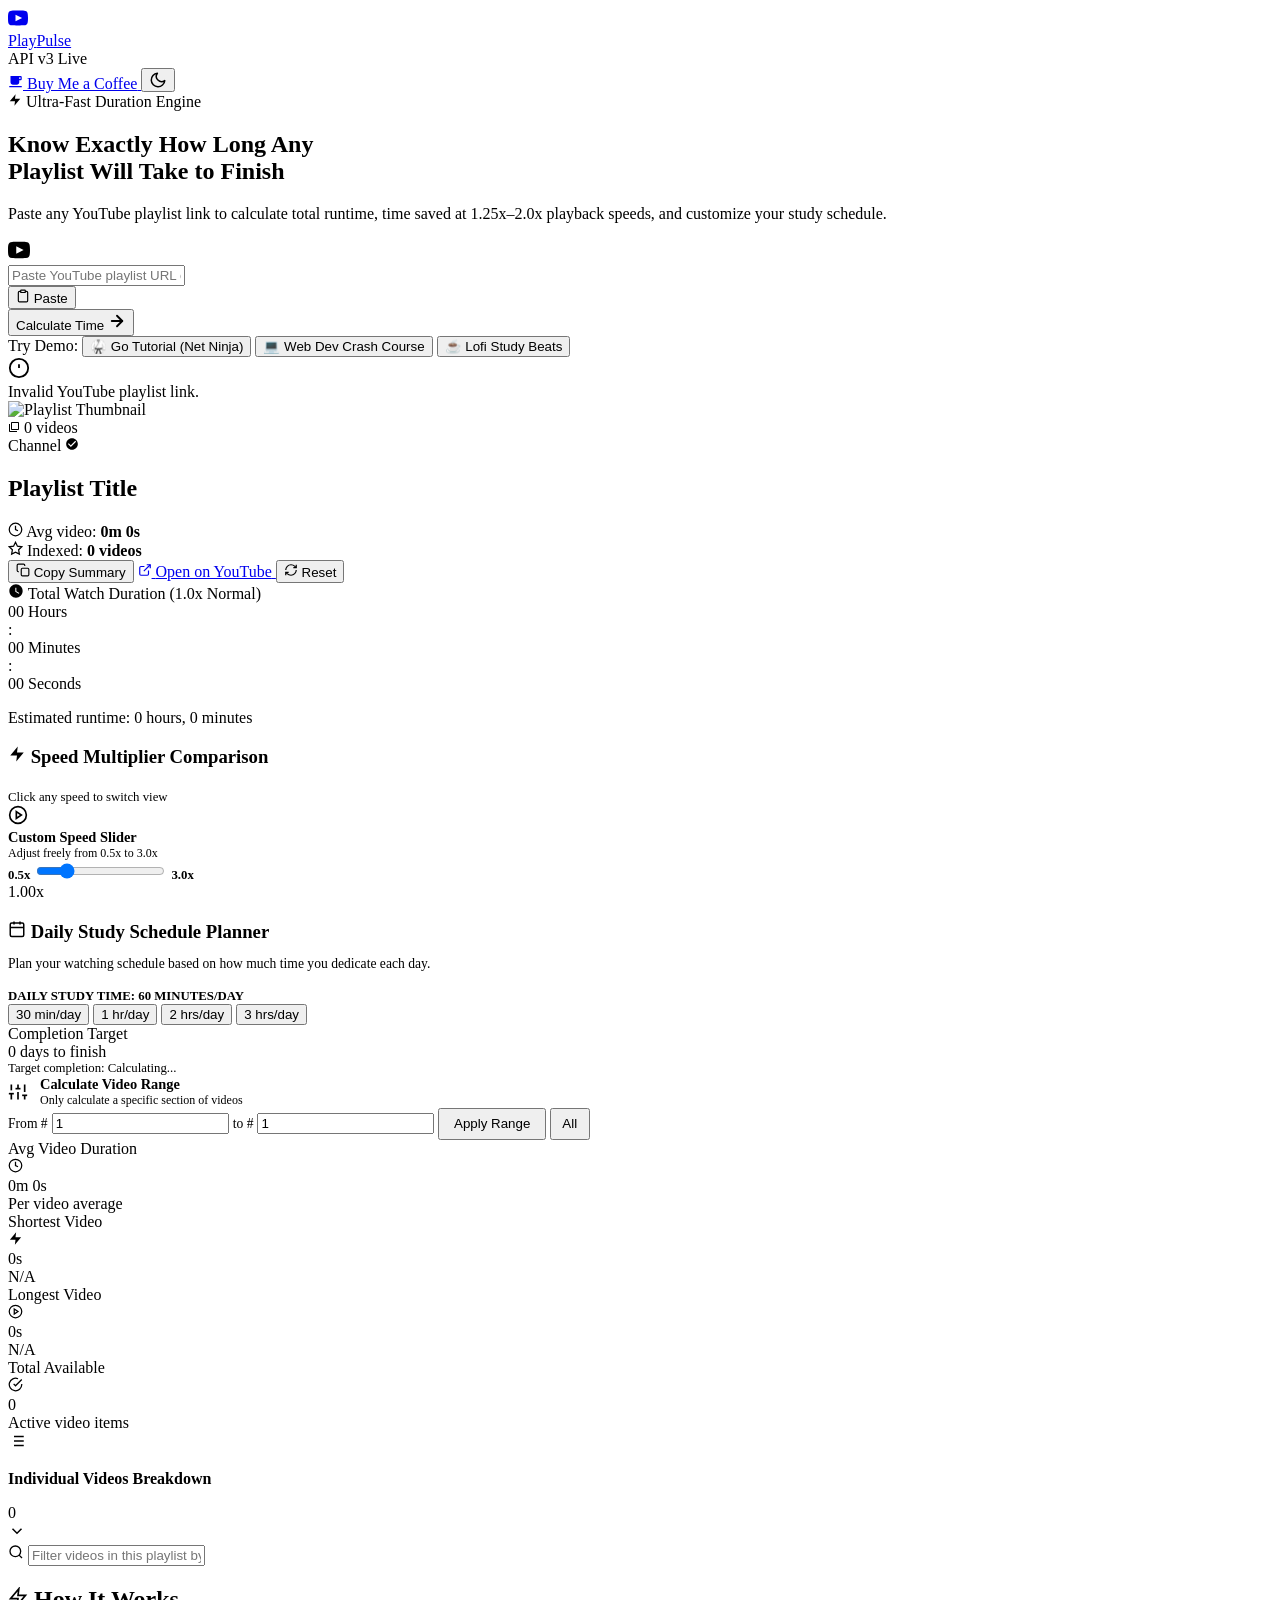
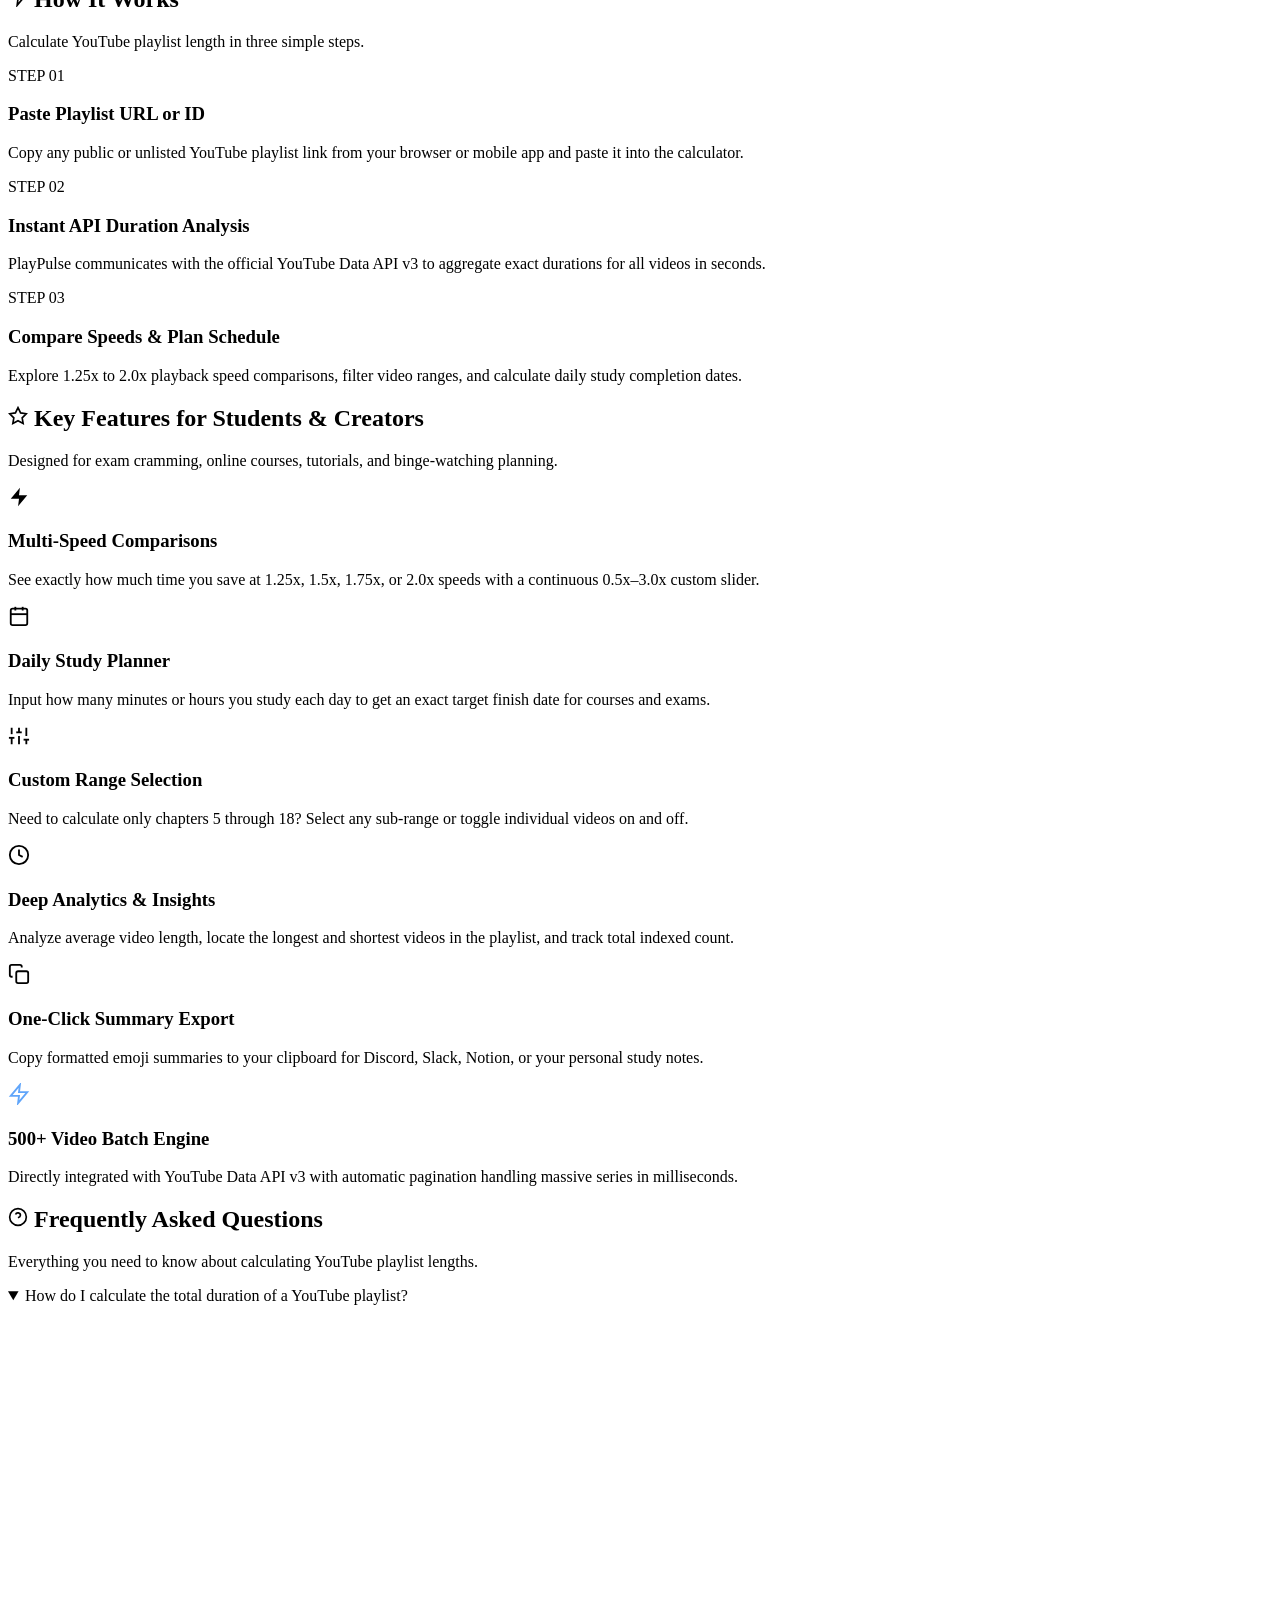
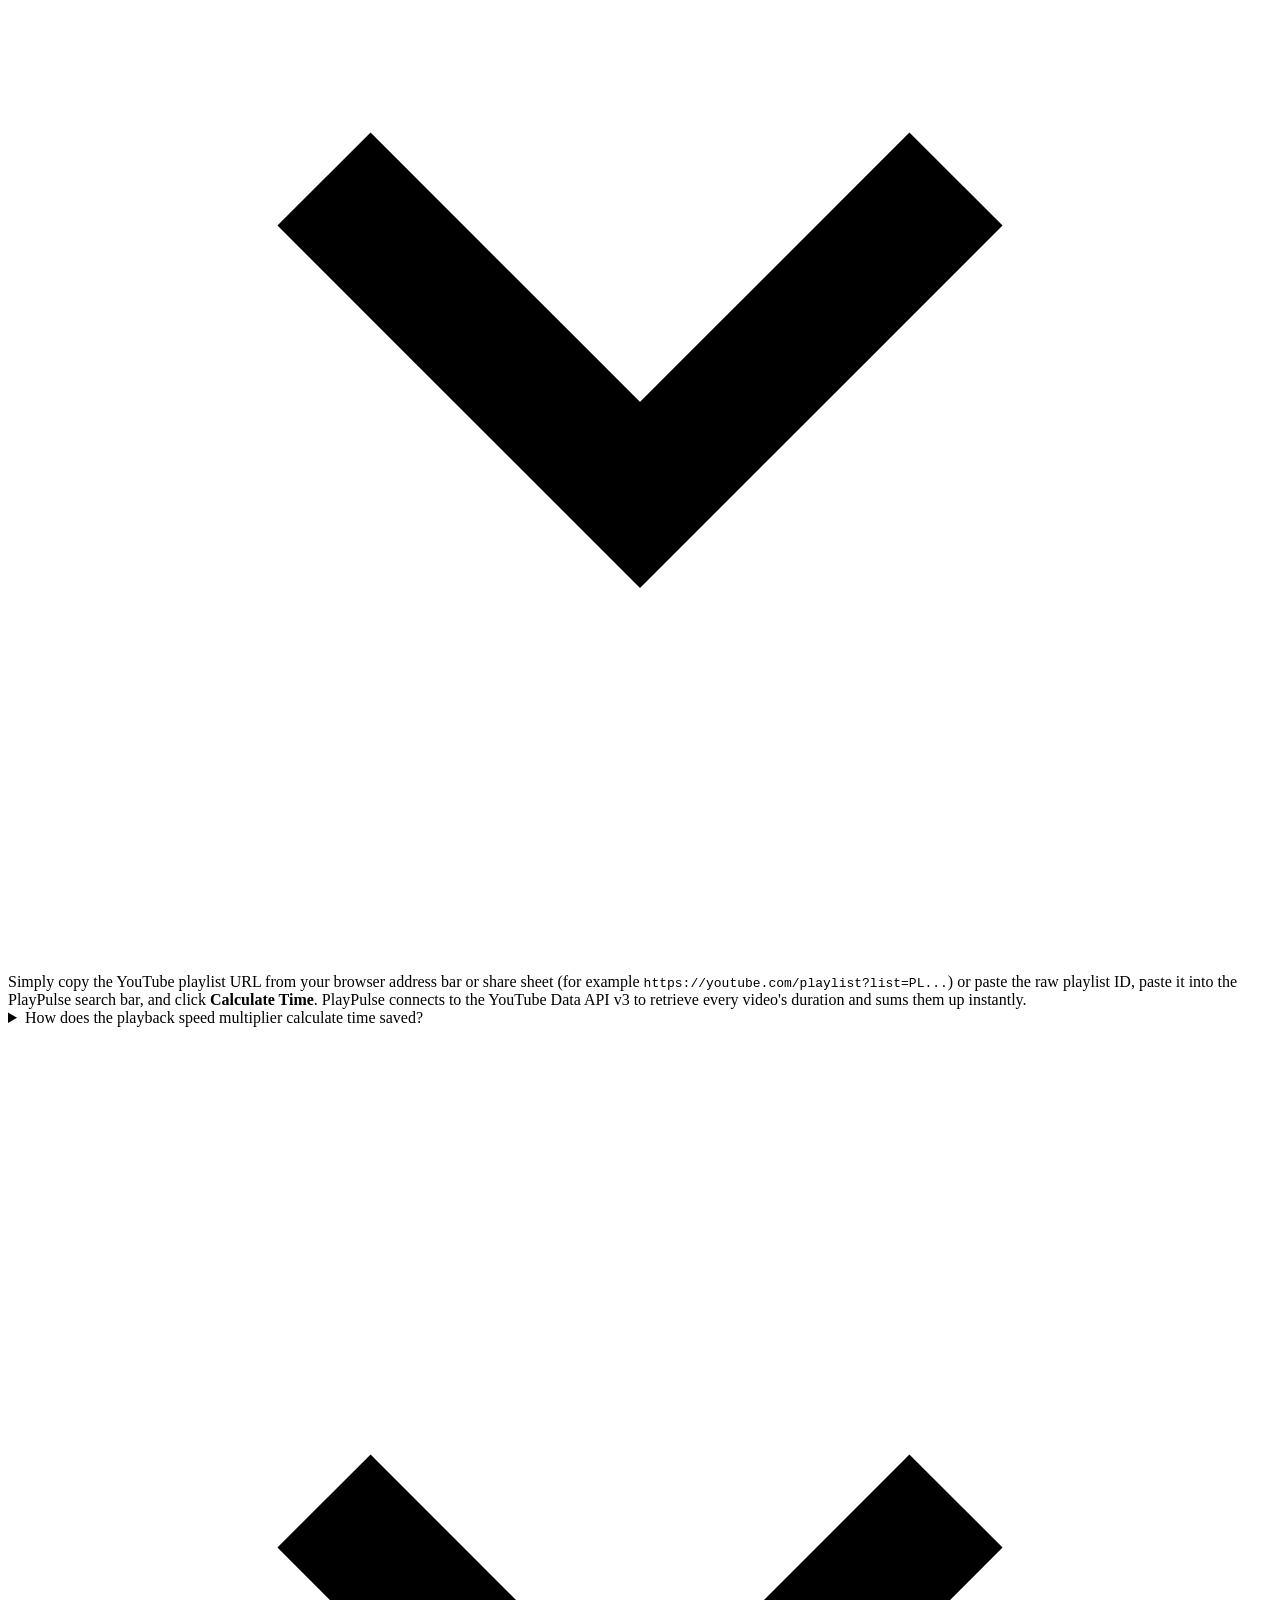
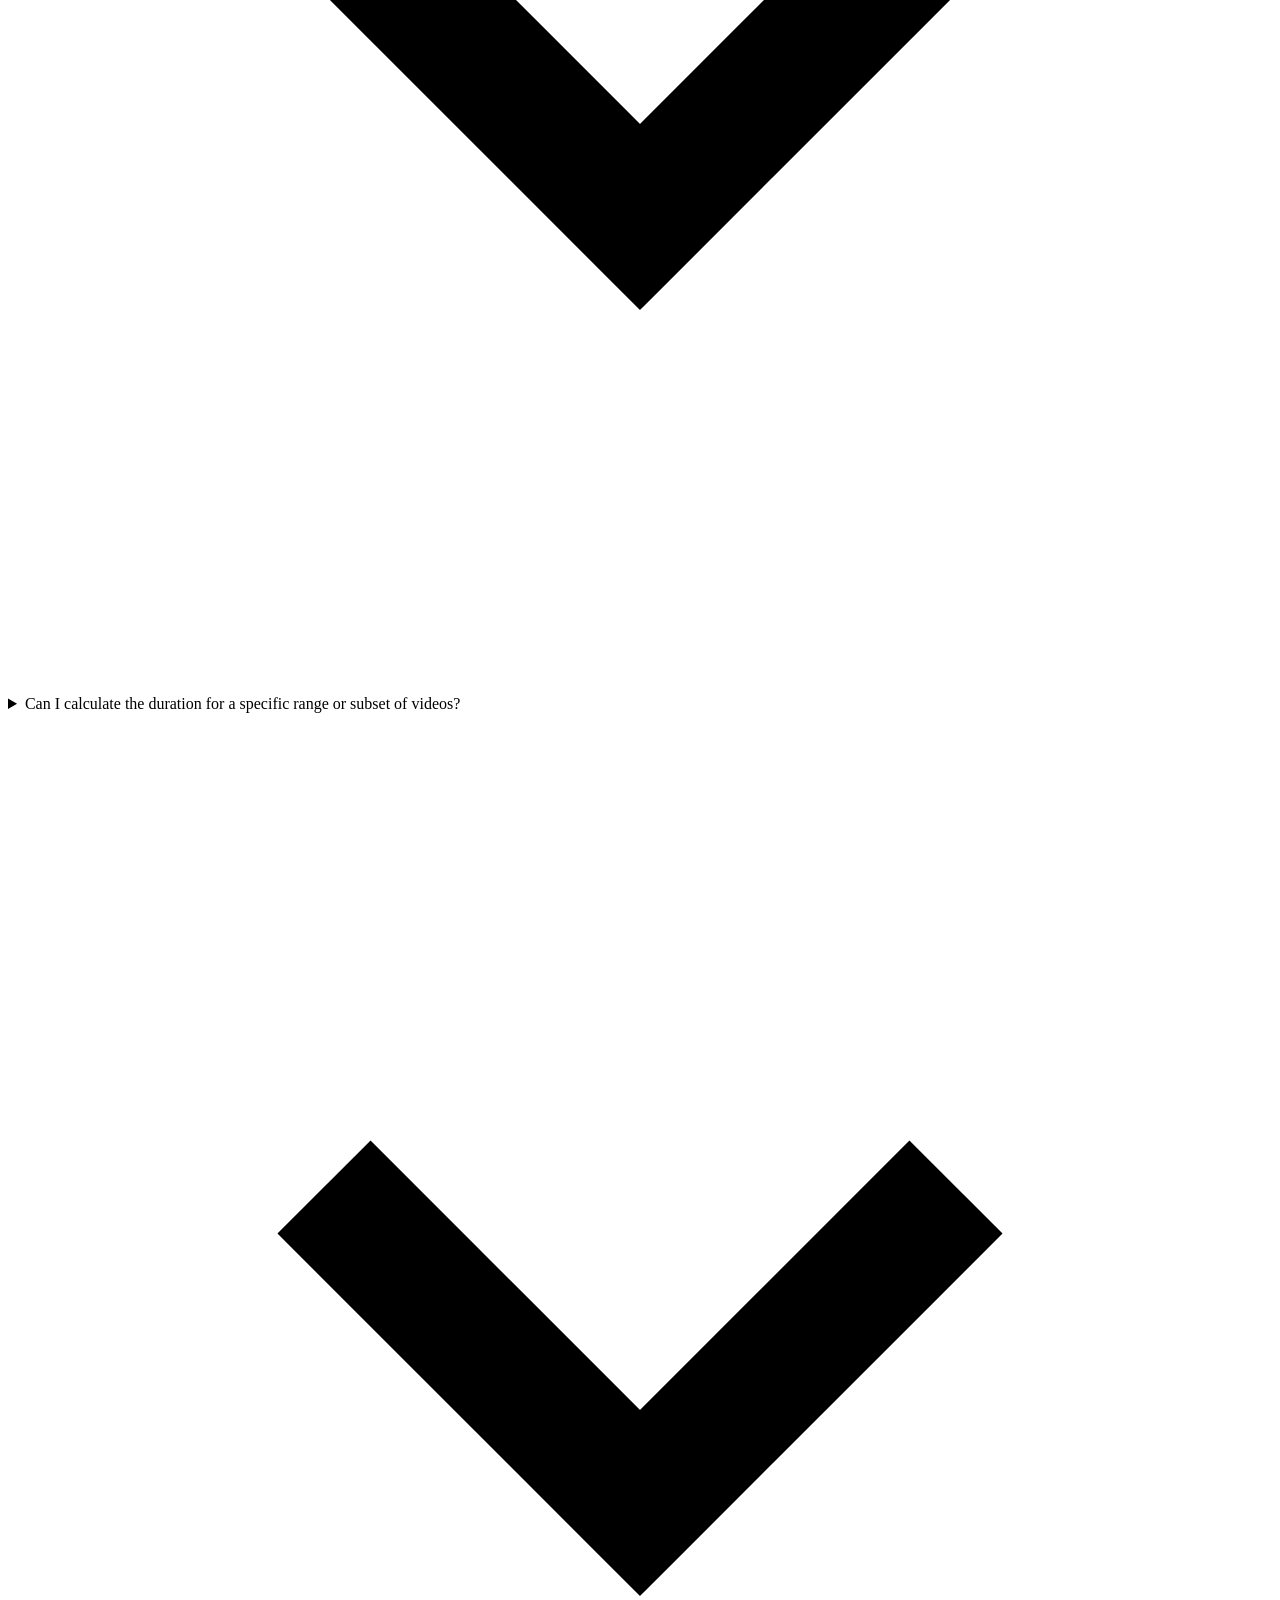
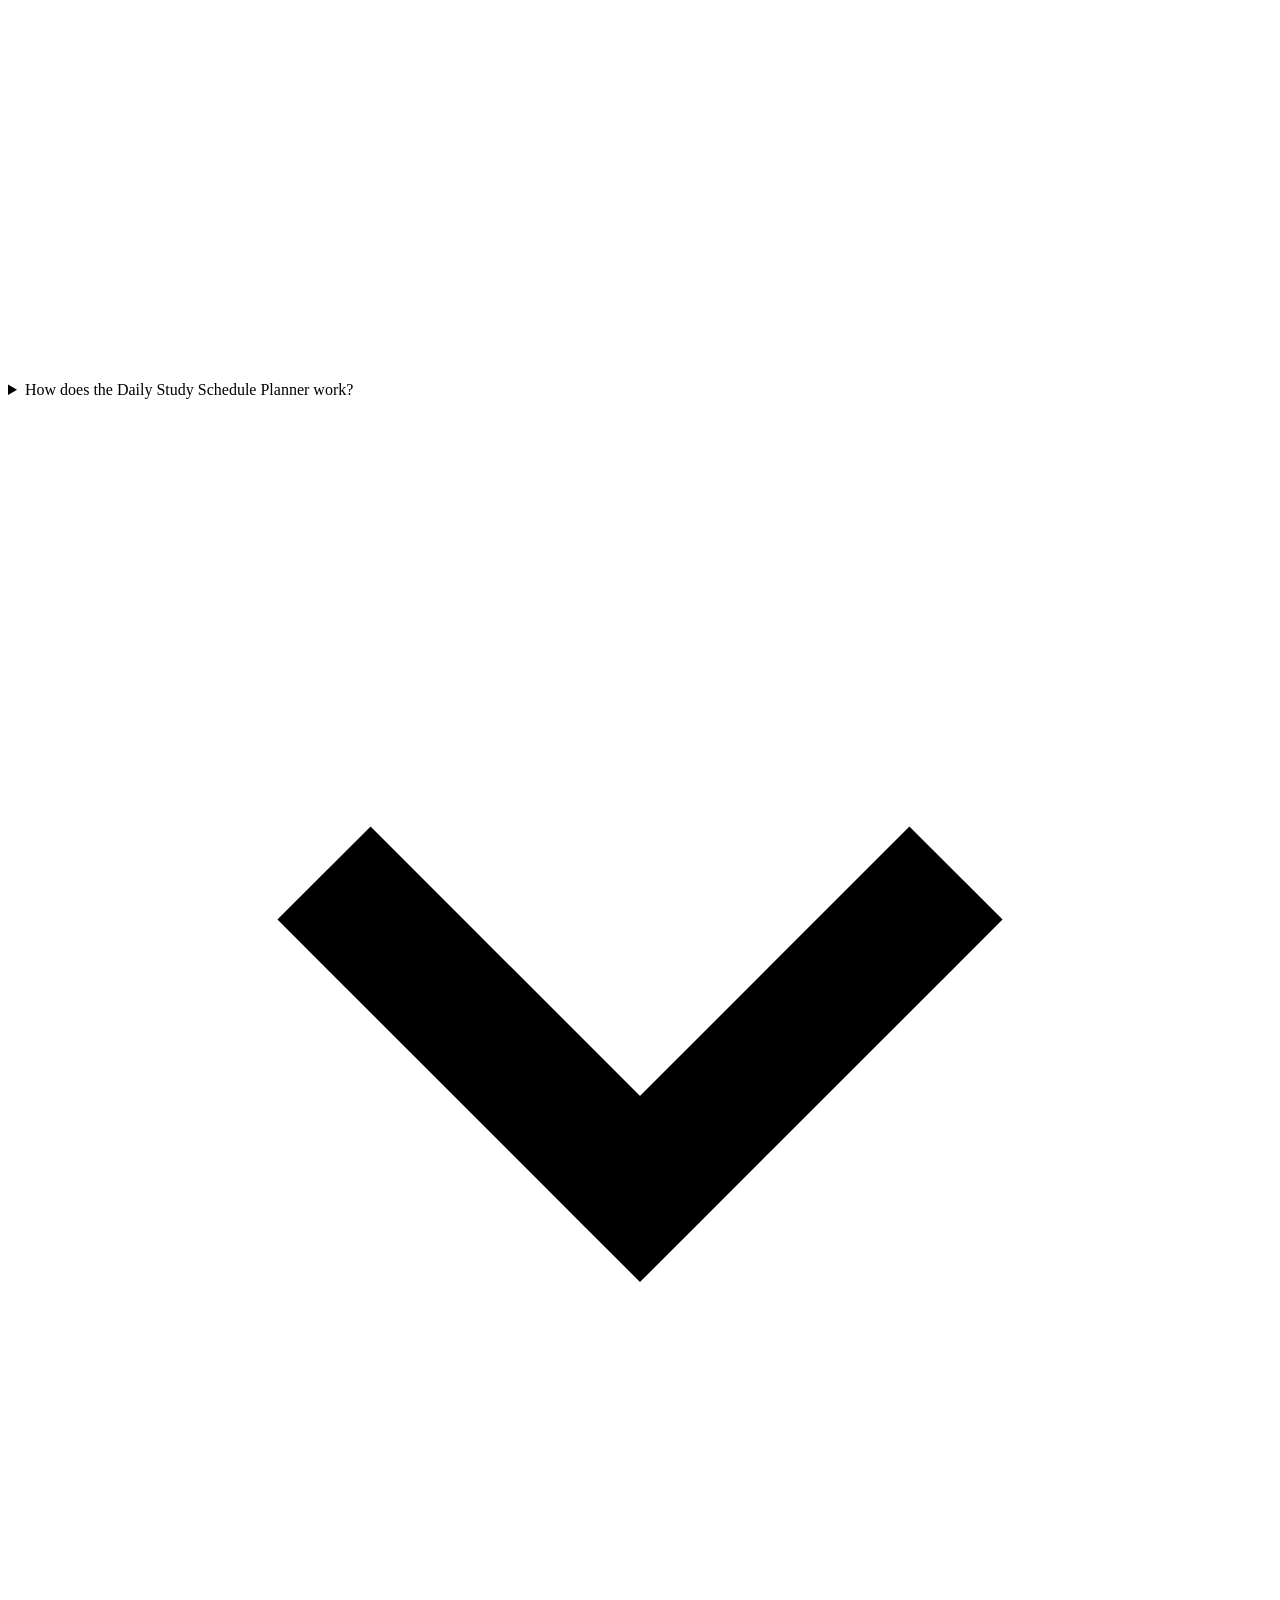
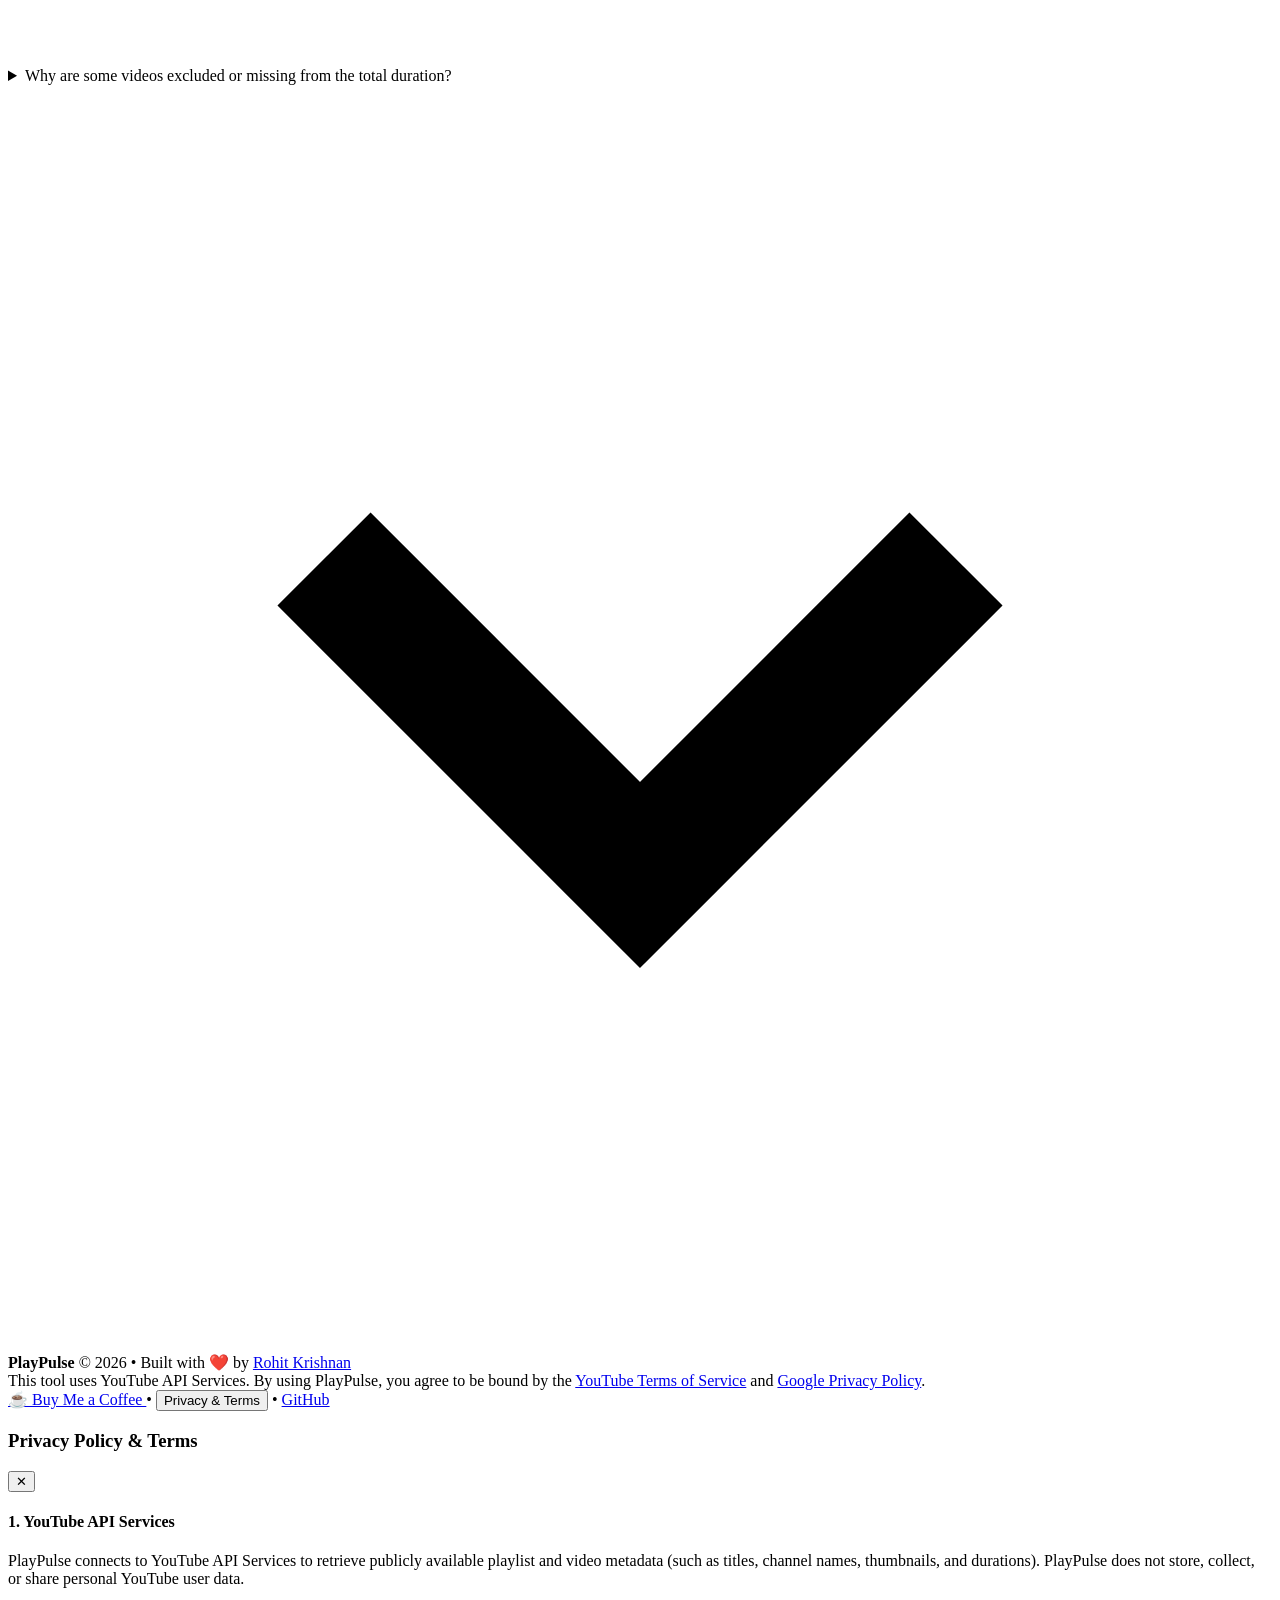
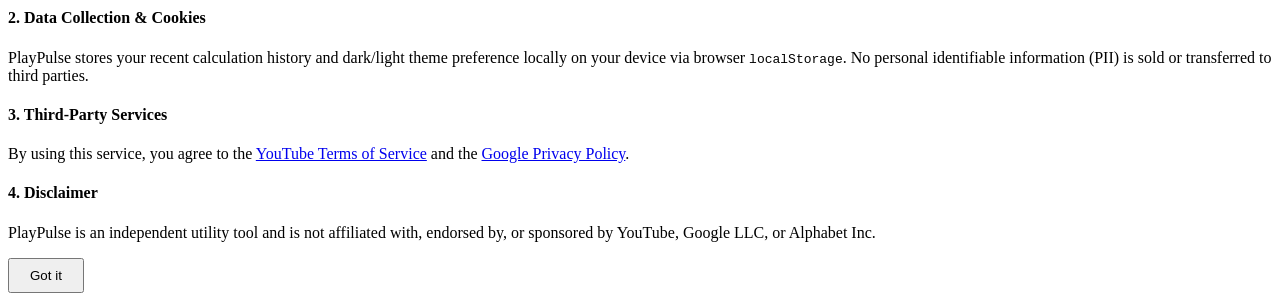
==== commit 539b263a: "feat: overhaul UI with dark luxe design, add PWA support, and implement robust SEO with sitemap and " ====
--- a/public/index.html
+++ b/public/index.html
@@ -4,8 +4,97 @@
   <meta charset="UTF-8">
   <meta name="viewport" content="width=device-width, initial-scale=1.0">
   <title>PlayPulse — YouTube Playlist Duration & Speed Calculator</title>
-  <meta name="description" content="Calculate total duration, multi-speed watch times, and study schedules for any YouTube playlist instantly.">
-  
+  <meta name="description" content="Calculate total duration, multi-speed watch times (1.25x–2.0x), and study schedules for any YouTube playlist instantly. Fast, free, and accurate.">
+  <meta name="keywords" content="youtube playlist duration calculator, youtube playlist length, youtube watch time, playlist speed calculator, study schedule planner, video duration, youtube course time">
+  <meta name="theme-color" content="#ff0033">
+  <meta name="robots" content="index, follow">
+  <link rel="canonical" href="https://playpulse-duration.netlify.app/">
+
+  <!-- OpenGraph / Facebook / LinkedIn / Discord -->
+  <meta property="og:type" content="website">
+  <meta property="og:url" content="https://playpulse-duration.netlify.app/">
+  <meta property="og:site_name" content="PlayPulse">
+  <meta property="og:title" content="PlayPulse — YouTube Playlist Duration & Speed Calculator">
+  <meta property="og:description" content="Calculate total runtime, multi-speed watch times (1.25x–2.0x), and study schedules for any YouTube playlist instantly.">
+  <meta property="og:image" content="https://playpulse-duration.netlify.app/og-image.png">
+  <meta property="og:image:alt" content="PlayPulse - YouTube Playlist Duration & Speed Calculator">
+  <meta property="og:image:width" content="1200">
+  <meta property="og:image:height" content="630">
+
+  <!-- Twitter / X Cards -->
+  <meta name="twitter:card" content="summary_large_image">
+  <meta name="twitter:url" content="https://playpulse-duration.netlify.app/">
+  <meta name="twitter:title" content="PlayPulse — YouTube Playlist Duration & Speed Calculator">
+  <meta name="twitter:description" content="Calculate total runtime, multi-speed watch times (1.25x–2.0x), and study schedules for any YouTube playlist instantly.">
+  <meta name="twitter:image" content="https://playpulse-duration.netlify.app/og-image.png">
+
+  <!-- Structured Data: WebApplication & FAQPage JSON-LD -->
+  <script type="application/ld+json">
+  {
+    "@context": "https://schema.org",
+    "@graph": [
+      {
+        "@type": "WebApplication",
+        "name": "PlayPulse",
+        "url": "https://playpulse-duration.netlify.app/",
+        "description": "Calculate total runtime, multi-speed playback times (1.25x-2.0x), and daily study schedules for any YouTube playlist instantly.",
+        "applicationCategory": "UtilityApplication",
+        "operatingSystem": "All",
+        "offers": {
+          "@type": "Offer",
+          "price": "0",
+          "priceCurrency": "USD"
+        }
+      },
+      {
+        "@type": "FAQPage",
+        "mainEntity": [
+          {
+            "@type": "Question",
+            "name": "How do I calculate the total duration of a YouTube playlist?",
+            "acceptedAnswer": {
+              "@type": "Answer",
+              "text": "Simply copy the YouTube playlist URL from your browser address bar or share menu (or copy the playlist ID), paste it into the PlayPulse search bar, and click 'Calculate Time'. The tool fetches all video durations via the YouTube Data API v3 and calculates the total length instantly."
+            }
+          },
+          {
+            "@type": "Question",
+            "name": "How does the playback speed multiplier calculate time saved?",
+            "acceptedAnswer": {
+              "@type": "Answer",
+              "text": "PlayPulse calculates the exact adjusted duration at accelerated speeds like 1.25x, 1.5x, 1.75x, and 2.0x (as well as custom speeds from 0.5x to 3.0x), and computes the exact hours and minutes saved compared to normal 1.0x playback."
+            }
+          },
+          {
+            "@type": "Question",
+            "name": "Can I calculate the duration for a specific range or subset of videos?",
+            "acceptedAnswer": {
+              "@type": "Answer",
+              "text": "Yes! PlayPulse includes a Video Range selector (e.g. videos #5 to #20) and individual video checkboxes in the breakdown drawer so you can exclude watched or unwanted videos and see the adjusted total runtime immediately."
+            }
+          },
+          {
+            "@type": "Question",
+            "name": "How does the Daily Study Schedule Planner work?",
+            "acceptedAnswer": {
+              "@type": "Answer",
+              "text": "Choose your daily study commitment (such as 30 min/day, 1 hr/day, 2 hrs/day, or 3 hrs/day) and PlayPulse will calculate how many calendar days you need to finish the playlist along with your projected completion target date."
+            }
+          },
+          {
+            "@type": "Question",
+            "name": "Why are some videos excluded from the total duration?",
+            "acceptedAnswer": {
+              "@type": "Answer",
+              "text": "Private, deleted, or region-restricted videos are marked as unavailable by the YouTube Data API and do not have accessible duration metadata. PlayPulse automatically filters them out and calculates the precise runtime of all accessible videos."
+            }
+          }
+        ]
+      }
+    ]
+  }
+  </script>
+
   <!-- Browser Favicon & Touch Icons -->
   <link rel="icon" type="image/svg+xml" href="/favicon.svg">
   <link rel="alternate icon" type="image/x-icon" href="/favicon.ico">
@@ -15,6 +104,7 @@
   <link rel="preconnect" href="https://fonts.googleapis.com">
   <link rel="preconnect" href="https://fonts.gstatic.com" crossorigin>
   <link href="https://fonts.googleapis.com/css2?family=Inter:wght@400;500;600;700&family=JetBrains+Mono:wght@500;600;700;800&family=Plus+Jakarta+Sans:wght@400;500;600;700;800&display=swap" rel="stylesheet">
+  <link rel="manifest" href="/site.webmanifest">
   <link rel="stylesheet" href="/styles.css">
 </head>
 <body>
@@ -48,6 +138,12 @@
         </div>
 
         <div class="nav-actions">
+          <a href="https://buymeacoffee.com/lordnydorf" target="_blank" rel="noopener noreferrer" class="bmac-btn" title="Support the creator">
+            <svg width="15" height="15" viewBox="0 0 24 24" fill="currentColor">
+              <path d="M20 3H4v10c0 2.21 1.79 4 4 4h6c2.21 0 4-1.79 4-4v-3h2c1.1 0 2-.9 2-2V5c0-1.1-.9-2-2-2zm0 5h-2V5h2v3zM2 19h20v2H2z"/>
+            </svg>
+            <span>Buy Me a Coffee</span>
+          </a>
           <button id="themeToggleBtn" class="icon-btn" aria-label="Toggle light/dark theme" title="Toggle theme">
             <svg id="themeIconSun" width="18" height="18" viewBox="0 0 24 24" fill="none" stroke="currentColor" stroke-width="2" stroke-linecap="round" stroke-linejoin="round" style="display:none;">
               <circle cx="12" cy="12" r="5"></circle>
@@ -463,19 +559,247 @@
           </div>
         </div>
       </section>
+
+      <!-- Static SEO Knowledge & FAQ Sections (Pre-rendered for Search Engines & Users) -->
+      <div class="seo-content-wrapper">
+        <!-- Section 1: How It Works -->
+        <section class="seo-block">
+          <div class="seo-block-header">
+            <h2 class="seo-block-title">
+              <svg width="20" height="20" viewBox="0 0 24 24" fill="none" stroke="currentColor" stroke-width="2" style="color: var(--brand-yt);">
+                <polygon points="13 2 3 14 12 14 11 22 21 10 12 10 13 2"></polygon>
+              </svg>
+              How It Works
+            </h2>
+            <p class="seo-block-subtitle">Calculate YouTube playlist length in three simple steps.</p>
+          </div>
+          <div class="seo-steps-grid">
+            <div class="seo-step-card">
+              <span class="seo-step-badge">STEP 01</span>
+              <h3 class="seo-card-title">Paste Playlist URL or ID</h3>
+              <p class="seo-card-text">Copy any public or unlisted YouTube playlist link from your browser or mobile app and paste it into the calculator.</p>
+            </div>
+            <div class="seo-step-card">
+              <span class="seo-step-badge">STEP 02</span>
+              <h3 class="seo-card-title">Instant API Duration Analysis</h3>
+              <p class="seo-card-text">PlayPulse communicates with the official YouTube Data API v3 to aggregate exact durations for all videos in seconds.</p>
+            </div>
+            <div class="seo-step-card">
+              <span class="seo-step-badge">STEP 03</span>
+              <h3 class="seo-card-title">Compare Speeds & Plan Schedule</h3>
+              <p class="seo-card-text">Explore 1.25x to 2.0x playback speed comparisons, filter video ranges, and calculate daily study completion dates.</p>
+            </div>
+          </div>
+        </section>
+
+        <!-- Section 2: Why PlayPulse Features -->
+        <section class="seo-block">
+          <div class="seo-block-header">
+            <h2 class="seo-block-title">
+              <svg width="20" height="20" viewBox="0 0 24 24" fill="none" stroke="currentColor" stroke-width="2" style="color: var(--accent-emerald);">
+                <path d="M12 2l3.09 6.26L22 9.27l-5 4.87 1.18 6.88L12 17.77l-6.18 3.25L7 14.14 2 9.27l6.91-1.01L12 2z"></path>
+              </svg>
+              Key Features for Students & Creators
+            </h2>
+            <p class="seo-block-subtitle">Designed for exam cramming, online courses, tutorials, and binge-watching planning.</p>
+          </div>
+          <div class="seo-features-grid">
+            <div class="seo-feature-card">
+              <div class="seo-feature-icon" style="color: var(--brand-yt);">
+                <svg width="22" height="22" viewBox="0 0 24 24" fill="currentColor">
+                  <polygon points="13 2 3 14 12 14 11 22 21 10 12 10 13 2"></polygon>
+                </svg>
+              </div>
+              <h3 class="seo-card-title">Multi-Speed Comparisons</h3>
+              <p class="seo-card-text">See exactly how much time you save at 1.25x, 1.5x, 1.75x, or 2.0x speeds with a continuous 0.5x–3.0x custom slider.</p>
+            </div>
+            <div class="seo-feature-card">
+              <div class="seo-feature-icon" style="color: var(--accent-cyan);">
+                <svg width="22" height="22" viewBox="0 0 24 24" fill="none" stroke="currentColor" stroke-width="2">
+                  <rect x="3" y="4" width="18" height="18" rx="2" ry="2"></rect>
+                  <line x1="16" y1="2" x2="16" y2="6"></line>
+                  <line x1="8" y1="2" x2="8" y2="6"></line>
+                  <line x1="3" y1="10" x2="21" y2="10"></line>
+                </svg>
+              </div>
+              <h3 class="seo-card-title">Daily Study Planner</h3>
+              <p class="seo-card-text">Input how many minutes or hours you study each day to get an exact target finish date for courses and exams.</p>
+            </div>
+            <div class="seo-feature-card">
+              <div class="seo-feature-icon" style="color: var(--accent-purple);">
+                <svg width="22" height="22" viewBox="0 0 24 24" fill="none" stroke="currentColor" stroke-width="2">
+                  <line x1="4" y1="21" x2="4" y2="14"></line>
+                  <line x1="4" y1="10" x2="4" y2="3"></line>
+                  <line x1="12" y1="21" x2="12" y2="12"></line>
+                  <line x1="12" y1="8" x2="12" y2="3"></line>
+                  <line x1="20" y1="21" x2="20" y2="16"></line>
+                  <line x1="20" y1="12" x2="20" y2="3"></line>
+                  <line x1="1" y1="14" x2="7" y2="14"></line>
+                  <line x1="9" y1="8" x2="15" y2="8"></line>
+                  <line x1="17" y1="16" x2="23" y2="16"></line>
+                </svg>
+              </div>
+              <h3 class="seo-card-title">Custom Range Selection</h3>
+              <p class="seo-card-text">Need to calculate only chapters 5 through 18? Select any sub-range or toggle individual videos on and off.</p>
+            </div>
+            <div class="seo-feature-card">
+              <div class="seo-feature-icon" style="color: var(--accent-amber);">
+                <svg width="22" height="22" viewBox="0 0 24 24" fill="none" stroke="currentColor" stroke-width="2">
+                  <circle cx="12" cy="12" r="10"></circle>
+                  <polyline points="12 6 12 12 16 14"></polyline>
+                </svg>
+              </div>
+              <h3 class="seo-card-title">Deep Analytics & Insights</h3>
+              <p class="seo-card-text">Analyze average video length, locate the longest and shortest videos in the playlist, and track total indexed count.</p>
+            </div>
+            <div class="seo-feature-card">
+              <div class="seo-feature-icon" style="color: var(--accent-emerald);">
+                <svg width="22" height="22" viewBox="0 0 24 24" fill="none" stroke="currentColor" stroke-width="2">
+                  <rect x="9" y="9" width="13" height="13" rx="2" ry="2"></rect>
+                  <path d="M5 15H4a2 2 0 0 1-2-2V4a2 2 0 0 1 2-2h9a2 2 0 0 1 2 2v1"></path>
+                </svg>
+              </div>
+              <h3 class="seo-card-title">One-Click Summary Export</h3>
+              <p class="seo-card-text">Copy formatted emoji summaries to your clipboard for Discord, Slack, Notion, or your personal study notes.</p>
+            </div>
+            <div class="seo-feature-card">
+              <div class="seo-feature-icon" style="color: #60a5fa;">
+                <svg width="22" height="22" viewBox="0 0 24 24" fill="none" stroke="currentColor" stroke-width="2">
+                  <path d="M13 2L3 14h9l-1 8 10-12h-9l1-8z"></path>
+                </svg>
+              </div>
+              <h3 class="seo-card-title">500+ Video Batch Engine</h3>
+              <p class="seo-card-text">Directly integrated with YouTube Data API v3 with automatic pagination handling massive series in milliseconds.</p>
+            </div>
+          </div>
+        </section>
+
+        <!-- Section 3: Frequently Asked Questions (FAQ) -->
+        <section class="seo-block">
+          <div class="seo-block-header">
+            <h2 class="seo-block-title">
+              <svg width="20" height="20" viewBox="0 0 24 24" fill="none" stroke="currentColor" stroke-width="2" style="color: var(--accent-purple);">
+                <circle cx="12" cy="12" r="10"></circle>
+                <path d="M9.09 9a3 3 0 0 1 5.83 1c0 2-3 3-3 3"></path>
+                <line x1="12" y1="17" x2="12.01" y2="17"></line>
+              </svg>
+              Frequently Asked Questions
+            </h2>
+            <p class="seo-block-subtitle">Everything you need to know about calculating YouTube playlist lengths.</p>
+          </div>
+          <div class="seo-faq-list">
+            <details class="faq-item" open>
+              <summary class="faq-summary">
+                <span>How do I calculate the total duration of a YouTube playlist?</span>
+                <svg class="faq-summary-icon" viewBox="0 0 24 24" fill="none" stroke="currentColor" stroke-width="2.5">
+                  <polyline points="6 9 12 15 18 9"></polyline>
+                </svg>
+              </summary>
+              <div class="faq-answer">
+                Simply copy the YouTube playlist URL from your browser address bar or share sheet (for example <code>https://youtube.com/playlist?list=PL...</code>) or paste the raw playlist ID, paste it into the PlayPulse search bar, and click <strong>Calculate Time</strong>. PlayPulse connects to the YouTube Data API v3 to retrieve every video's duration and sums them up instantly.
+              </div>
+            </details>
+
+            <details class="faq-item">
+              <summary class="faq-summary">
+                <span>How does the playback speed multiplier calculate time saved?</span>
+                <svg class="faq-summary-icon" viewBox="0 0 24 24" fill="none" stroke="currentColor" stroke-width="2.5">
+                  <polyline points="6 9 12 15 18 9"></polyline>
+                </svg>
+              </summary>
+              <div class="faq-answer">
+                When you watch at accelerated speeds, the total watch duration is divided by the speed multiplier (e.g. <code>Total Duration ÷ 1.5</code>). The time saved is the difference between normal runtime (1.0x) and the accelerated runtime. PlayPulse automatically presents time saved for 1.25x, 1.5x, 1.75x, 2.0x, and any custom speed on the slider.
+              </div>
+            </details>
+
+            <details class="faq-item">
+              <summary class="faq-summary">
+                <span>Can I calculate the duration for a specific range or subset of videos?</span>
+                <svg class="faq-summary-icon" viewBox="0 0 24 24" fill="none" stroke="currentColor" stroke-width="2.5">
+                  <polyline points="6 9 12 15 18 9"></polyline>
+                </svg>
+              </summary>
+              <div class="faq-answer">
+                Yes. PlayPulse offers two ways to calculate subsets: use the <strong>Range Filter</strong> to calculate between video #X and video #Y, or open the <strong>Individual Videos Breakdown</strong> drawer to check or uncheck individual videos in real time.
+              </div>
+            </details>
+
+            <details class="faq-item">
+              <summary class="faq-summary">
+                <span>How does the Daily Study Schedule Planner work?</span>
+                <svg class="faq-summary-icon" viewBox="0 0 24 24" fill="none" stroke="currentColor" stroke-width="2.5">
+                  <polyline points="6 9 12 15 18 9"></polyline>
+                </svg>
+              </summary>
+              <div class="faq-answer">
+                The Study Schedule Planner takes your effective playlist duration (taking into account your chosen playback speed and selected videos) and divides it by your daily study time (such as 30, 60, 120, or 180 minutes/day). It then projects the exact number of days required and your estimated finish date on the calendar.
+              </div>
+            </details>
+
+            <details class="faq-item">
+              <summary class="faq-summary">
+                <span>Why are some videos excluded or missing from the total duration?</span>
+                <svg class="faq-summary-icon" viewBox="0 0 24 24" fill="none" stroke="currentColor" stroke-width="2.5">
+                  <polyline points="6 9 12 15 18 9"></polyline>
+                </svg>
+              </summary>
+              <div class="faq-answer">
+                Videos that are marked as <strong>Private</strong>, <strong>Deleted</strong>, or <strong>Region-Restricted</strong> by YouTube do not expose duration metadata through the YouTube API. PlayPulse gracefully skips these placeholder items and computes the runtime of all accessible videos.
+              </div>
+            </details>
+          </div>
+        </section>
+      </div>
     </main>
 
     <!-- Footer -->
     <footer class="app-footer">
       <div class="container footer-content">
-        <div>
-          <strong>PlayPulse</strong> &copy; 2026 • High-Precision YouTube Playlist Analytics
+        <div class="footer-left">
+          <div>
+            <strong>PlayPulse</strong> &copy; 2026 • Built with ❤️ by <a href="https://lordnydorf.github.io/Portfolio/" target="_blank" rel="noopener noreferrer" class="footer-author-link">Rohit Krishnan</a>
+          </div>
+          <div class="footer-compliance">
+            This tool uses YouTube API Services. By using PlayPulse, you agree to be bound by the <a href="https://www.youtube.com/t/terms" target="_blank" rel="noopener noreferrer">YouTube Terms of Service</a> and <a href="https://policies.google.com/privacy" target="_blank" rel="noopener noreferrer">Google Privacy Policy</a>.
+          </div>
         </div>
         <div class="footer-links">
-          <span class="footer-link">Python &bull; Flask &bull; YouTube API v3</span>
+          <a href="https://buymeacoffee.com/lordnydorf" target="_blank" rel="noopener noreferrer" class="footer-bmac-link">
+            <span>☕</span> Buy Me a Coffee
+          </a>
+          <span class="footer-separator">•</span>
+          <button type="button" id="openPrivacyModalBtn" class="footer-modal-link">Privacy &amp; Terms</button>
+          <span class="footer-separator">•</span>
+          <a href="https://github.com/LordNydorf/YTplaylistCalc" target="_blank" rel="noopener noreferrer" class="footer-link">GitHub</a>
         </div>
       </div>
     </footer>
+  </div>
+
+  <!-- Privacy & Terms Modal -->
+  <div id="legalModal" class="modal-backdrop" aria-hidden="true" role="dialog" aria-modal="true" aria-labelledby="modalTitle">
+    <div class="modal-card">
+      <div class="modal-header">
+        <h3 id="modalTitle" class="modal-title">Privacy Policy &amp; Terms</h3>
+        <button type="button" id="closeModalBtn" class="modal-close-btn" aria-label="Close modal">✕</button>
+      </div>
+      <div class="modal-body">
+        <h4>1. YouTube API Services</h4>
+        <p>PlayPulse connects to YouTube API Services to retrieve publicly available playlist and video metadata (such as titles, channel names, thumbnails, and durations). PlayPulse does not store, collect, or share personal YouTube user data.</p>
+        
+        <h4>2. Data Collection &amp; Cookies</h4>
+        <p>PlayPulse stores your recent calculation history and dark/light theme preference locally on your device via browser <code>localStorage</code>. No personal identifiable information (PII) is sold or transferred to third parties.</p>
+        
+        <h4>3. Third-Party Services</h4>
+        <p>By using this service, you agree to the <a href="https://www.youtube.com/t/terms" target="_blank" rel="noopener noreferrer">YouTube Terms of Service</a> and the <a href="https://policies.google.com/privacy" target="_blank" rel="noopener noreferrer">Google Privacy Policy</a>.</p>
+        
+        <h4>4. Disclaimer</h4>
+        <p>PlayPulse is an independent utility tool and is not affiliated with, endorsed by, or sponsored by YouTube, Google LLC, or Alphabet Inc.</p>
+      </div>
+      <div class="modal-footer">
+        <button type="button" id="modalOkBtn" class="btn-primary" style="padding: 0.5rem 1.25rem;">Got it</button>
+      </div>
+    </div>
   </div>
 
   <!-- Toast Notification Container -->
@@ -1003,6 +1327,36 @@
       recentsBar.style.display = 'flex';
     }
 
+    // Legal Modal Logic
+    const legalModal = document.getElementById('legalModal');
+    const openPrivacyModalBtn = document.getElementById('openPrivacyModalBtn');
+    const closeModalBtn = document.getElementById('closeModalBtn');
+    const modalOkBtn = document.getElementById('modalOkBtn');
+
+    function openModal() {
+      if (!legalModal) return;
+      legalModal.classList.add('active');
+      legalModal.setAttribute('aria-hidden', 'false');
+    }
+
+    function closeModal() {
+      if (!legalModal) return;
+      legalModal.classList.remove('active');
+      legalModal.setAttribute('aria-hidden', 'true');
+    }
+
+    if (openPrivacyModalBtn) openPrivacyModalBtn.addEventListener('click', openModal);
+    if (closeModalBtn) closeModalBtn.addEventListener('click', closeModal);
+    if (modalOkBtn) modalOkBtn.addEventListener('click', closeModal);
+    if (legalModal) {
+      legalModal.addEventListener('click', (e) => {
+        if (e.target === legalModal) closeModal();
+      });
+    }
+    document.addEventListener('keydown', (e) => {
+      if (e.key === 'Escape' && legalModal && legalModal.classList.contains('active')) closeModal();
+    });
+
     renderRecents();
   </script>
 </body>
